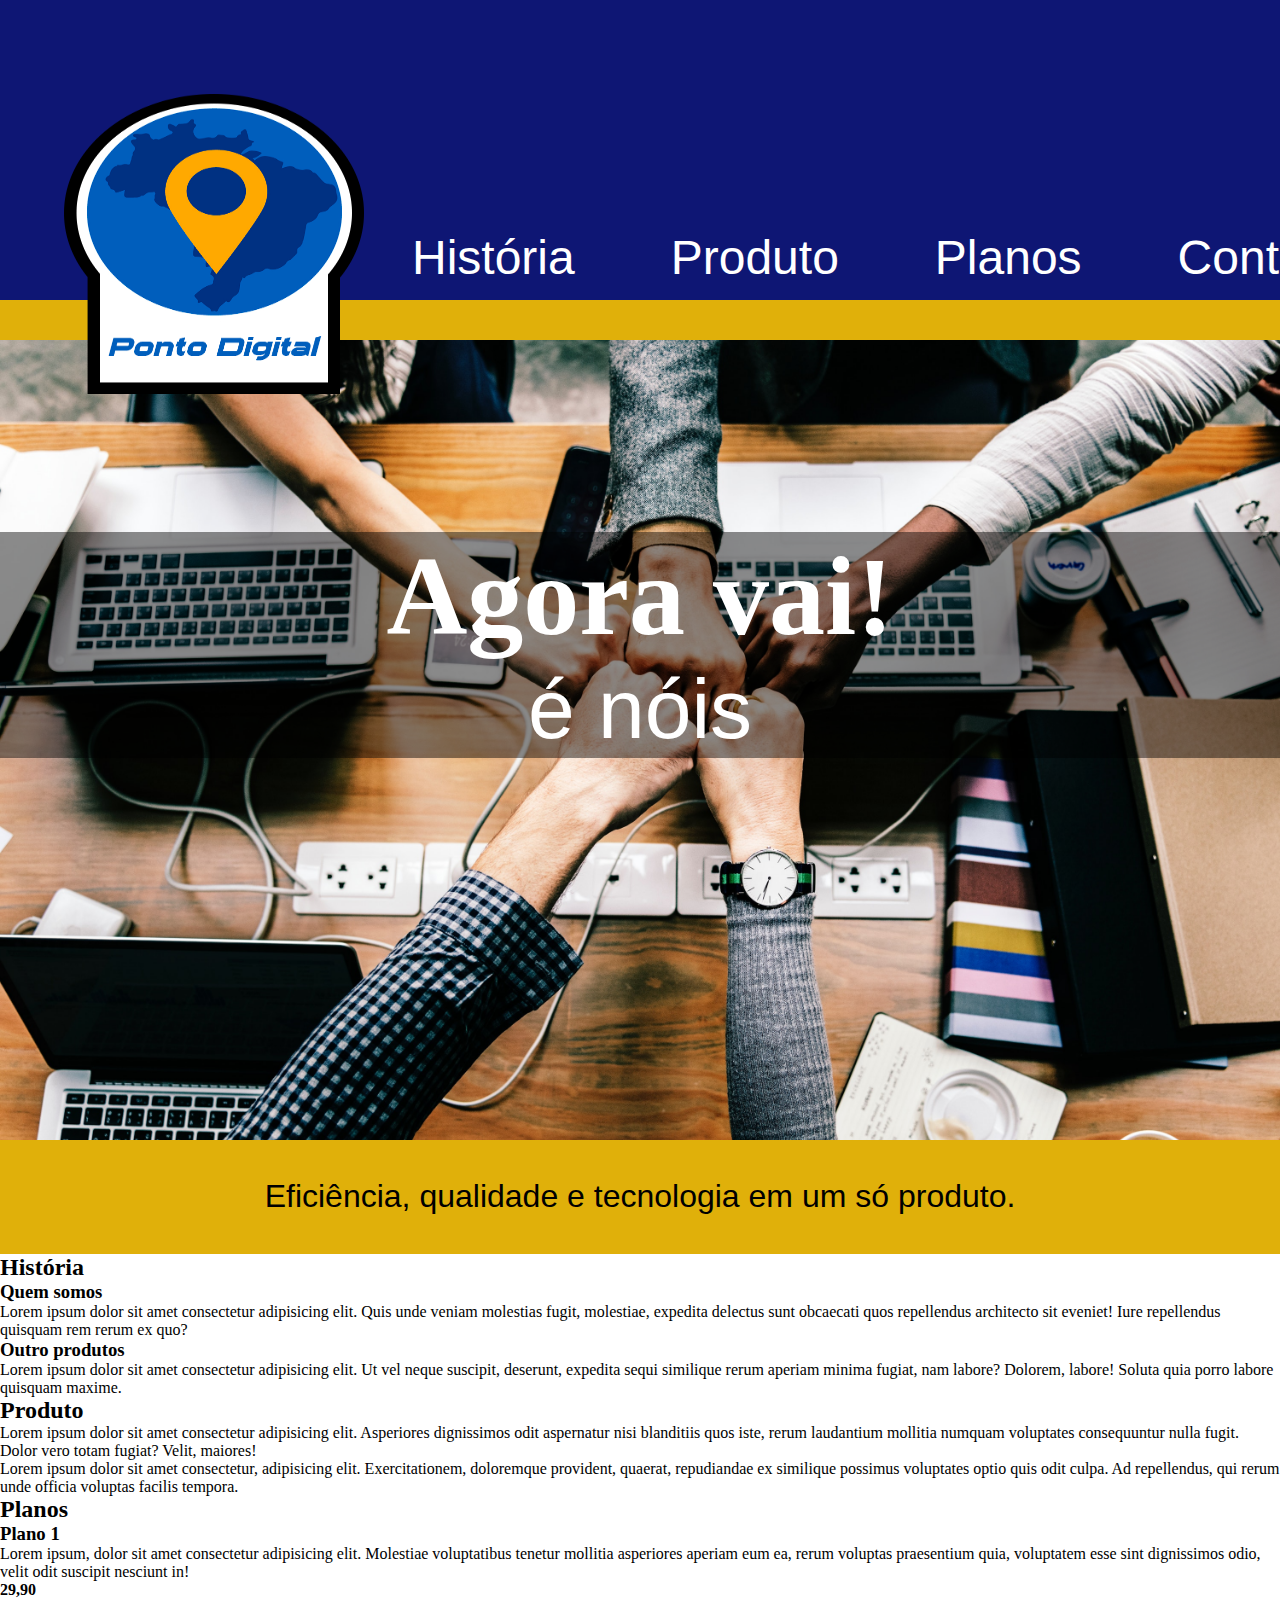
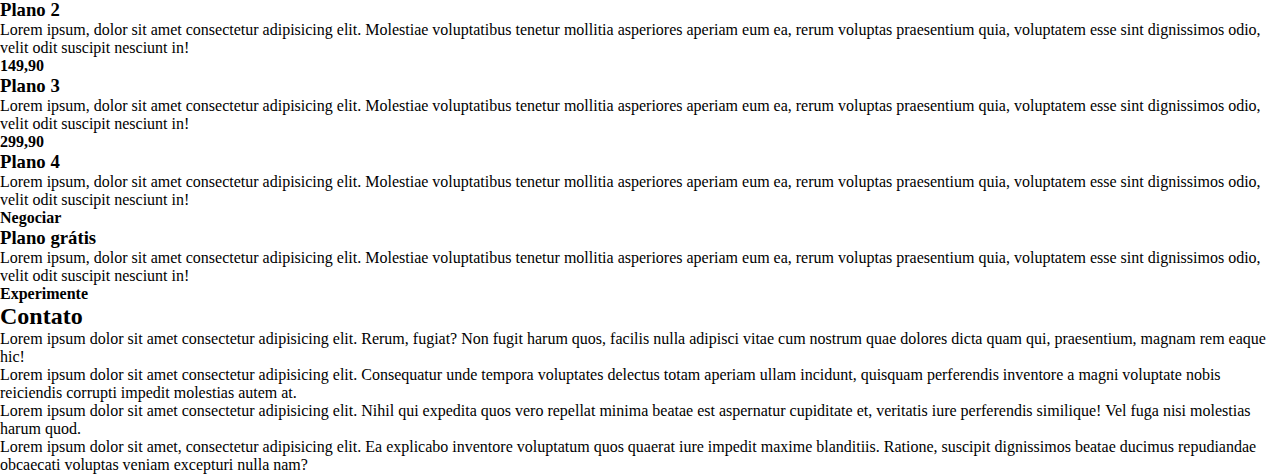
==== index.html @ 6f2e9c27 "primeiro commit" ====
<!DOCTYPE html>
<html lang="pt-br">

<head>
    <meta charset="UTF-8">
    <title>Ponto Digital</title>
    <link rel="stylesheet" href="css/style.css">
</head>

<body>
    <nav class="nav">
        <div id="logo">
            <img src="img/logo.png" alt="logotipo">
        </div>
        <ul>
            <li><a href="#"></a>História</li>
            <li><a href="#"></a>Produto</li>
            <li><a href="#"></a>Planos</li>
            <li><a href="#"></a>Contato</li>
            <li><a href="#"></a>Login</li>
        </ul>
    </nav>

    <div class="linha_amr"></div>
    
    <header class="banner">
        <div id="nome_empresa">
            <h1>Agora vai!</h1>
            <p>é nóis</p>
        </div>
    </header>
    <div id="text_chamativo">
        <p>Eficiência,
            qualidade e
            tecnologia
            em um só produto.</p>
    </div>

    <section class="historia">
        <h2>História</h2>
        <h3>Quem somos</h3>
        <p>Lorem ipsum dolor sit amet consectetur adipisicing elit. Quis unde veniam molestias fugit, molestiae,
            expedita delectus sunt obcaecati quos repellendus architecto sit eveniet! Iure repellendus quisquam rem
            rerum ex quo?
        </p>
        <h3>Outro produtos</h3>
        <p>Lorem ipsum dolor sit amet consectetur adipisicing elit. Ut vel neque suscipit, deserunt, expedita sequi
            similique rerum aperiam minima fugiat, nam labore? Dolorem, labore! Soluta quia porro labore quisquam
            maxime.
        </p>
    </section>

    <section class="produto">
        <h2>Produto</h2>
        <p>Lorem ipsum dolor sit amet consectetur adipisicing elit. Asperiores dignissimos odit aspernatur nisi
            blanditiis quos iste, rerum laudantium mollitia numquam voluptates consequuntur nulla fugit. Dolor vero
            totam fugiat? Velit, maiores!
        </p>
        <div id="img_produto1">

        </div>
        <p>Lorem ipsum dolor sit amet consectetur, adipisicing elit. Exercitationem, doloremque provident, quaerat,
            repudiandae ex similique possimus voluptates optio quis odit culpa. Ad repellendus, qui rerum unde officia
            voluptas facilis tempora.
        </p>
        <div id="img_produto2">

        </div>
    </section>

    <section class="planos">
        <h2>Planos</h2>
        <div class="planos_box">
            <h3>Plano 1</h3>
            <p>Lorem ipsum, dolor sit amet consectetur adipisicing elit. Molestiae voluptatibus tenetur mollitia
                asperiores aperiam eum ea, rerum voluptas praesentium quia, voluptatem esse sint dignissimos odio, velit
                odit suscipit nesciunt in!</p>
            <h4>29,90</h4>
        </div>
        <div class="planos_box">
            <h3>Plano 2</h3>
            <p>Lorem ipsum, dolor sit amet consectetur adipisicing elit. Molestiae voluptatibus tenetur mollitia
                asperiores aperiam eum ea, rerum voluptas praesentium quia, voluptatem esse sint dignissimos odio, velit
                odit suscipit nesciunt in!</p>
            <h4>149,90</h4>
        </div>
        <div class="planos_box">
            <h3>Plano 3</h3>
            <p>Lorem ipsum, dolor sit amet consectetur adipisicing elit. Molestiae voluptatibus tenetur mollitia
                asperiores aperiam eum ea, rerum voluptas praesentium quia, voluptatem esse sint dignissimos odio, velit
                odit suscipit nesciunt in!</p>
            <h4>299,90</h4>
        </div>
        <div class="planos_box">
            <h3>Plano 4</h3>
            <p>Lorem ipsum, dolor sit amet consectetur adipisicing elit. Molestiae voluptatibus tenetur mollitia
                asperiores aperiam eum ea, rerum voluptas praesentium quia, voluptatem esse sint dignissimos odio, velit
                odit suscipit nesciunt in!</p>
            <h4>Negociar</h4>
        </div>
        <div id="gratis_box">
            <h3>Plano grátis</h3>
            <p>Lorem ipsum, dolor sit amet consectetur adipisicing elit. Molestiae voluptatibus tenetur mollitia
                asperiores aperiam eum ea, rerum voluptas praesentium quia, voluptatem esse sint dignissimos odio, velit
                odit suscipit nesciunt in!</p>
            <h4>Experimente</h4>
        </div>
        <div id="pagamento">

        </div>
    </section>

    <section class="contato">
        <h2>Contato</h2>
        <div id="saq_box">
            <p>Lorem ipsum dolor sit amet consectetur adipisicing elit. Rerum, fugiat? Non fugit harum quos, facilis
                nulla adipisci vitae cum nostrum quae dolores dicta quam qui, praesentium, magnam rem eaque hic! </p>
        </div>
        <div class="coment">
            <ul>
                <li>Lorem ipsum dolor sit amet consectetur adipisicing elit. Consequatur unde tempora voluptates
                    delectus totam aperiam ullam incidunt, quisquam perferendis inventore a magni voluptate nobis
                    reiciendis corrupti impedit molestias autem at. </li>
                <li>Lorem ipsum dolor sit amet consectetur adipisicing elit. Nihil qui expedita quos vero repellat
                    minima beatae est aspernatur cupiditate et, veritatis iure perferendis similique! Vel fuga nisi
                    molestias harum quod.</li>
                <li>Lorem ipsum dolor sit amet, consectetur adipisicing elit. Ea explicabo inventore voluptatum quos
                    quaerat iure impedit maxime blanditiis. Ratione, suscipit dignissimos beatae ducimus repudiandae
                    obcaecati voluptas veniam excepturi nulla nam?</li>
            </ul>
        </div>
    </section>

    <footer class="rodape">

    </footer>
</body>

</html>
---- css/style.css ----
* {
    margin: 0;
    padding: 0;
    box-sizing: border-box;
    list-style: none;
}

.nav {
    display: flex;
    background-color: #0e1674;
    width: 100%;
    height: 300px;
    padding-right: 2em;
    padding-left: 4em;
}

.nav>ul {
    display: flex;
    justify-content: space-around;
    font-size: 3em;
    color: #fff;
    margin-top: 230px;
    margin-left: auto;
}

.nav img {
    width: 300px;
    height: 300px;
    margin-top: 94px;
}

.nav li {
    padding: 0 1em;
    font-family: 'Gill Sans', 'Gill Sans MT', Calibri, 'Trebuchet MS', sans-serif;
}

.linha_amr {
    background-color: #e0b00a;
    width: 100%;
    height: 40px;
}

#nome_empresa {
    font-size: 3.5em;
    font-family: "Engravers MT";
    color: #fff;
    padding-top: 15%;
}

#nome_empresa p {
    font-family: 'Gill Sans', 'Gill Sans MT', Calibri, 'Trebuchet MS', sans-serif;
    font-size: 1.5em;
    background-color: rgba(0, 0, 0, 0.452);
    text-align: center;
}

#nome_empresa h1 {
    background-color: rgba(0, 0, 0, 0.452);
    width: 100%;
    text-align: center;
}

.banner {
    background-image: url(../img/banner\ -\ img1.jpg);
    background-position: center;
    background-repeat: no-repeat;
    background-size: cover;
    width: 100%;
    height: 800px;
}

#text_chamativo {
    background-color: #e0b00a;
    font-size: 2em;
    text-align: center;
    padding: 1.2em;
    font-family: 'Gill Sans', 'Gill Sans MT', Calibri, 'Trebuchet MS', sans-serif;
}
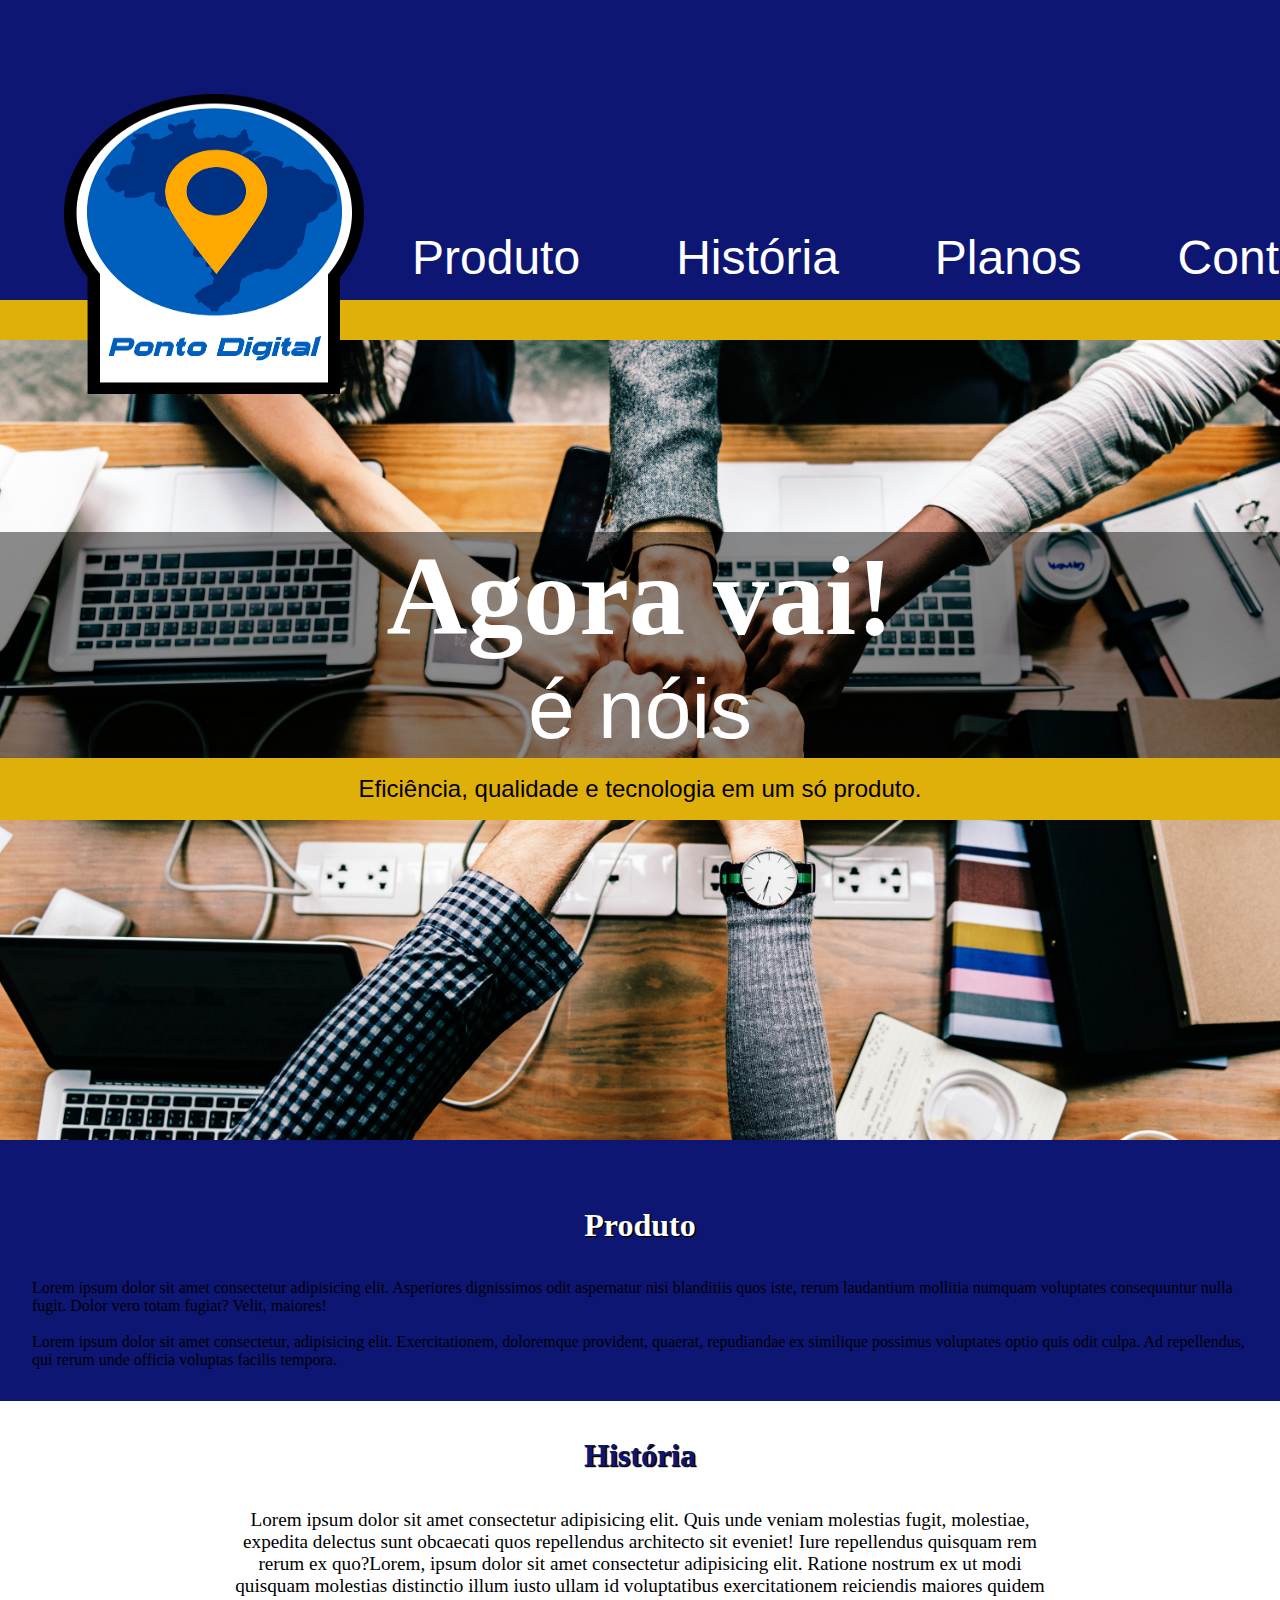
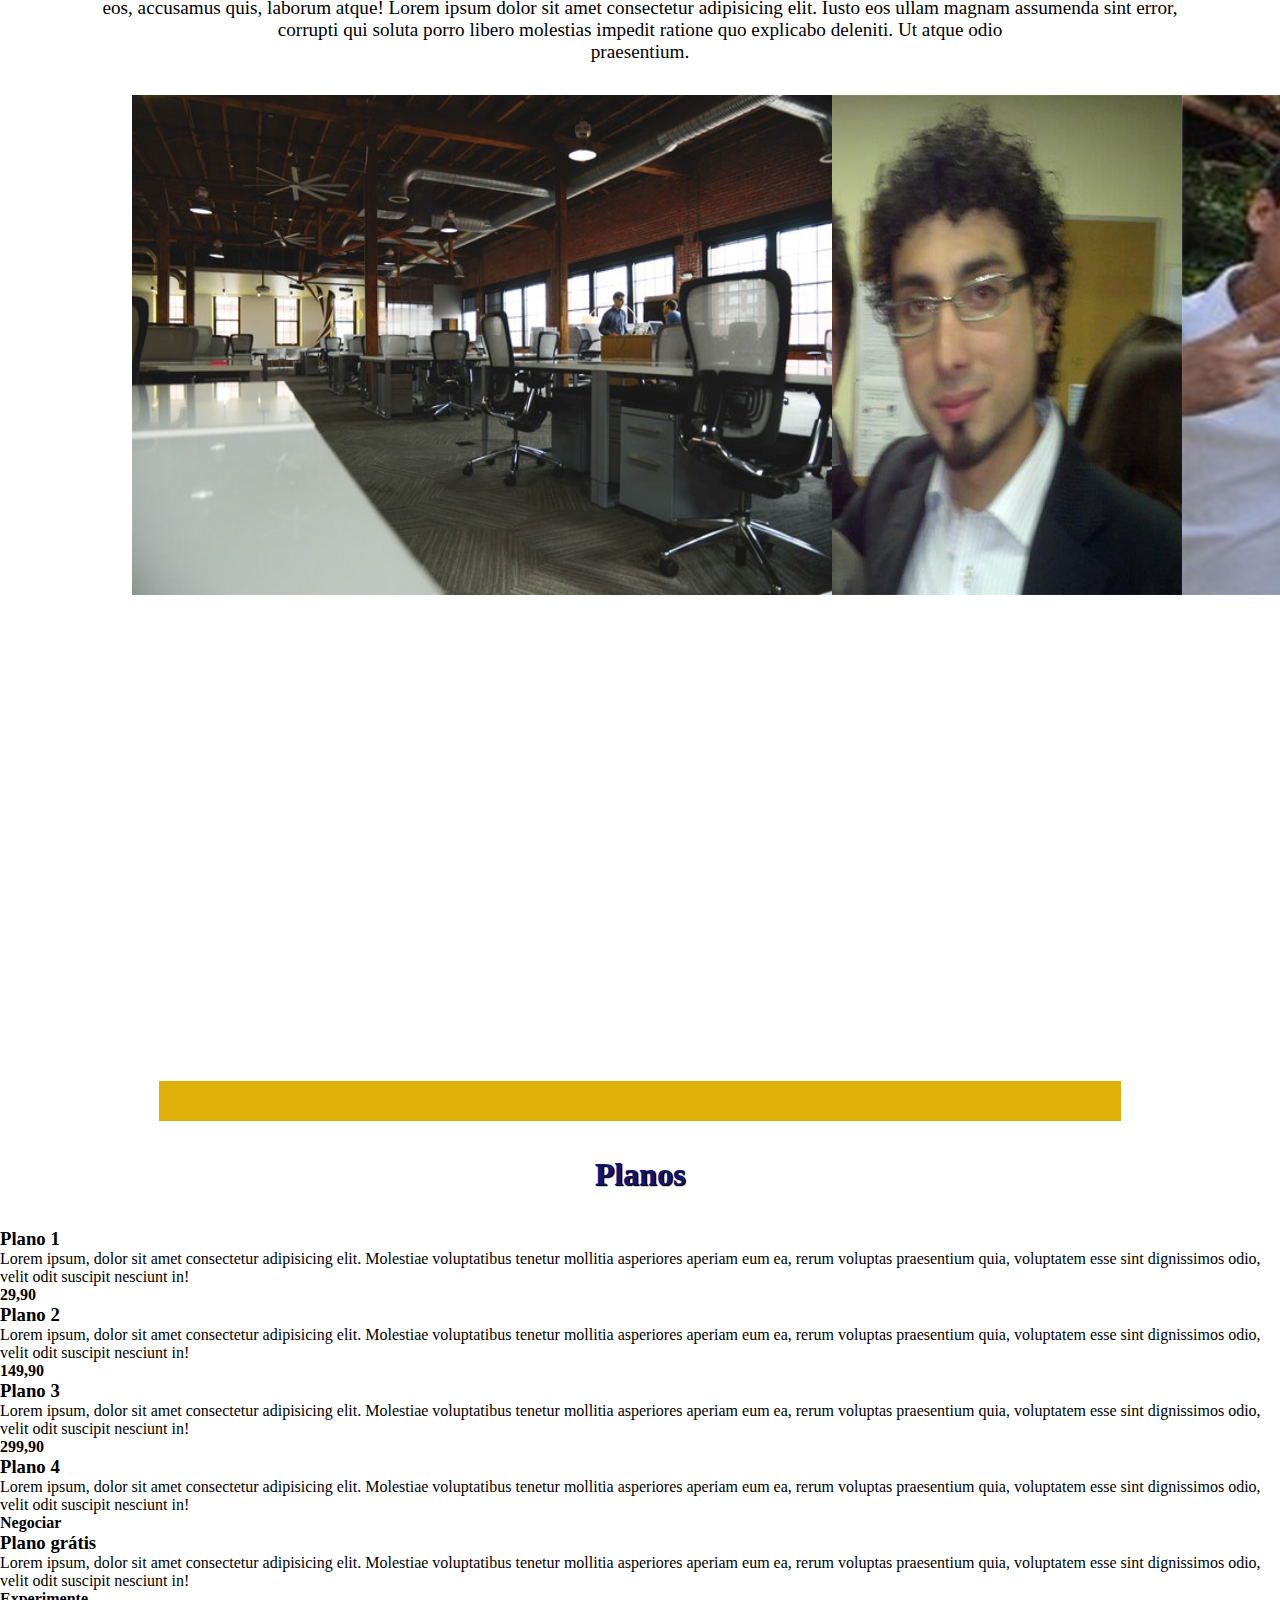
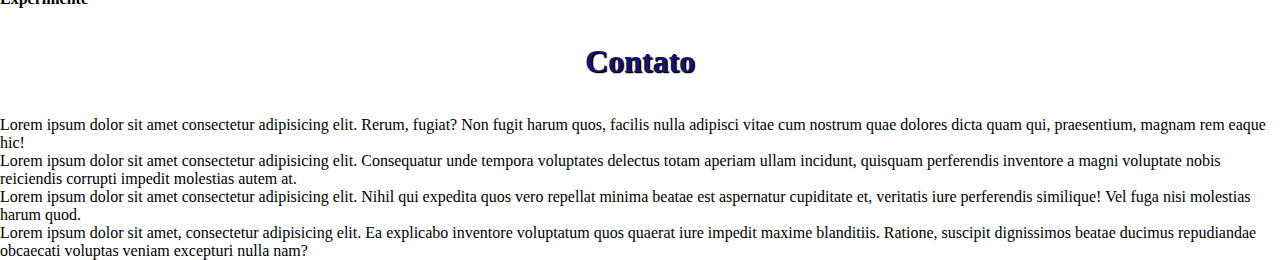
==== commit d197bd06: "segundo commit" ====
--- a/index.html
+++ b/index.html
@@ -4,6 +4,9 @@
 <head>
     <meta charset="UTF-8">
     <title>Ponto Digital</title>
+    <link
+        href="https://slack-redir.net/link?url=https%3A%2F%2Ffonts.googleapis.com%2Fcss%3Ffamily%3DLondrina%2BSolid%3A900%257COpen%2BSans"
+        rel="stylesheet">
     <link rel="stylesheet" href="css/style.css">
 </head>
 
@@ -13,8 +16,8 @@
             <img src="img/logo.png" alt="logotipo">
         </div>
         <ul>
+            <li><a href="#"></a>Produto</li>
             <li><a href="#"></a>História</li>
-            <li><a href="#"></a>Produto</li>
             <li><a href="#"></a>Planos</li>
             <li><a href="#"></a>Contato</li>
             <li><a href="#"></a>Login</li>
@@ -22,42 +25,29 @@
     </nav>
 
     <div class="linha_amr"></div>
-    
+
     <header class="banner">
         <div id="nome_empresa">
             <h1>Agora vai!</h1>
             <p>é nóis</p>
         </div>
+        <div id="text_chamativo">
+            <p>Eficiência,
+                qualidade e
+                tecnologia
+                em um só produto.</p>
+        </div>
     </header>
-    <div id="text_chamativo">
-        <p>Eficiência,
-            qualidade e
-            tecnologia
-            em um só produto.</p>
-    </div>
-
-    <section class="historia">
-        <h2>História</h2>
-        <h3>Quem somos</h3>
-        <p>Lorem ipsum dolor sit amet consectetur adipisicing elit. Quis unde veniam molestias fugit, molestiae,
-            expedita delectus sunt obcaecati quos repellendus architecto sit eveniet! Iure repellendus quisquam rem
-            rerum ex quo?
-        </p>
-        <h3>Outro produtos</h3>
-        <p>Lorem ipsum dolor sit amet consectetur adipisicing elit. Ut vel neque suscipit, deserunt, expedita sequi
-            similique rerum aperiam minima fugiat, nam labore? Dolorem, labore! Soluta quia porro labore quisquam
-            maxime.
-        </p>
-    </section>
 
     <section class="produto">
+
         <h2>Produto</h2>
         <p>Lorem ipsum dolor sit amet consectetur adipisicing elit. Asperiores dignissimos odit aspernatur nisi
             blanditiis quos iste, rerum laudantium mollitia numquam voluptates consequuntur nulla fugit. Dolor vero
             totam fugiat? Velit, maiores!
         </p>
         <div id="img_produto1">
-
+            <img src="" alt="">
         </div>
         <p>Lorem ipsum dolor sit amet consectetur, adipisicing elit. Exercitationem, doloremque provident, quaerat,
             repudiandae ex similique possimus voluptates optio quis odit culpa. Ad repellendus, qui rerum unde officia
@@ -67,6 +57,34 @@
 
         </div>
     </section>
+
+    <section class="historia">
+        <h2>História</h2>
+        <div class="hist_content">
+            <p>Lorem ipsum dolor sit amet consectetur adipisicing elit. Quis unde veniam molestias fugit, molestiae,<br>
+                expedita delectus sunt obcaecati quos repellendus architecto sit eveniet! Iure repellendus quisquam rem
+                <br>
+                rerum ex quo?Lorem, ipsum dolor sit amet consectetur adipisicing elit. Ratione nostrum ex ut modi <br>
+                quisquam molestias distinctio illum iusto ullam id voluptatibus exercitationem reiciendis maiores quidem
+                <br>
+                eos, accusamus quis, laborum atque!
+                Lorem ipsum dolor sit amet consectetur adipisicing elit. Iusto eos ullam magnam assumenda sint error,
+                <br>
+                corrupti qui soluta porro libero molestias impedit ratione quo explicabo deleniti. Ut atque odio <br>
+                praesentium.
+            </p>
+        </div>
+        <div class="hist_imgs">
+            <img src="img/hist_img1.jpg" width="700px" height="500px" alt="sede da empresa">
+            <img src="img/tsukamo_img.png" width="350px" height="500px" alt="ft do tsukamoto">
+            <img src="img/cesar_img.png" width="350px" height="500px" alt="ft do cesar">
+        </div>
+        <iframe
+            src="https://www.google.com/maps/embed?pb=!1m18!1m12!1m3!1d3657.8869961505543!2d-46.648477085071065!3d-23.53656648469522!2m3!1f0!2f0!3f0!3m2!1i1024!2i768!4f13.1!3m3!1m2!1s0x94ce5843deade6e3%3A0x124f377d06c7e71f!2sAlameda+Bar%C3%A3o+de+Limeira%2C+539+-+Campos+El%C3%ADseos%2C+S%C3%A3o+Paulo+-+SP%2C+01202-001!5e0!3m2!1sen!2sbr!4v1550223658410"
+            width="89%" height="450" frameborder="0" style="border:0" allowfullscreen></iframe>
+        <div class="linha_amr2"></div>
+    </section>
+
 
     <section class="planos">
         <h2>Planos</h2>
--- a/css/style.css
+++ b/css/style.css
@@ -3,6 +3,16 @@
     padding: 0;
     box-sizing: border-box;
     list-style: none;
+}
+
+h2 {
+    font-size: 2em;
+    color: #0e1674;
+    text-shadow: 1px 1px 1px #000000,
+                 1px 1px 1px #000000;
+    text-align: center;
+    font-family: "Engravers MT";
+    padding: 1.1em;
 }
 
 .nav {
@@ -40,6 +50,13 @@
     height: 40px;
 }
 
+.coluna_amr {
+    margin-left: 40%;
+    background-color: #e0b00a;
+    height: 2em;
+    width: 10px;
+}
+
 #nome_empresa {
     font-size: 3.5em;
     font-family: "Engravers MT";
@@ -71,8 +88,47 @@
 
 #text_chamativo {
     background-color: #e0b00a;
-    font-size: 2em;
+    font-size: 1.5em;
     text-align: center;
-    padding: 1.2em;
+    padding: 0.7em;
     font-family: 'Gill Sans', 'Gill Sans MT', Calibri, 'Trebuchet MS', sans-serif;
-}+}
+
+.historia {
+    margin: 0 100px 0 100px;
+    text-align: center;
+}
+
+#hist_titulo {
+    margin-left: 940px;
+    margin-top: 50px;
+    padding: 1.5em;
+}    
+
+.hist_content {
+    text-align: center;
+    font-size: 1.2em;
+}
+
+.hist_imgs {
+    padding: 2em;
+    display: flex;
+    justify-content: space-evenly;  
+}
+
+.linha_amr2 {
+    background-color: #e0b00a;
+    width: 89%;
+    height: 40px;
+    margin: auto;
+}
+
+.produto {
+    padding: 2em;
+    background-color: #0e1674;
+}
+
+.produto h2 {
+    color: #fff;
+}
+
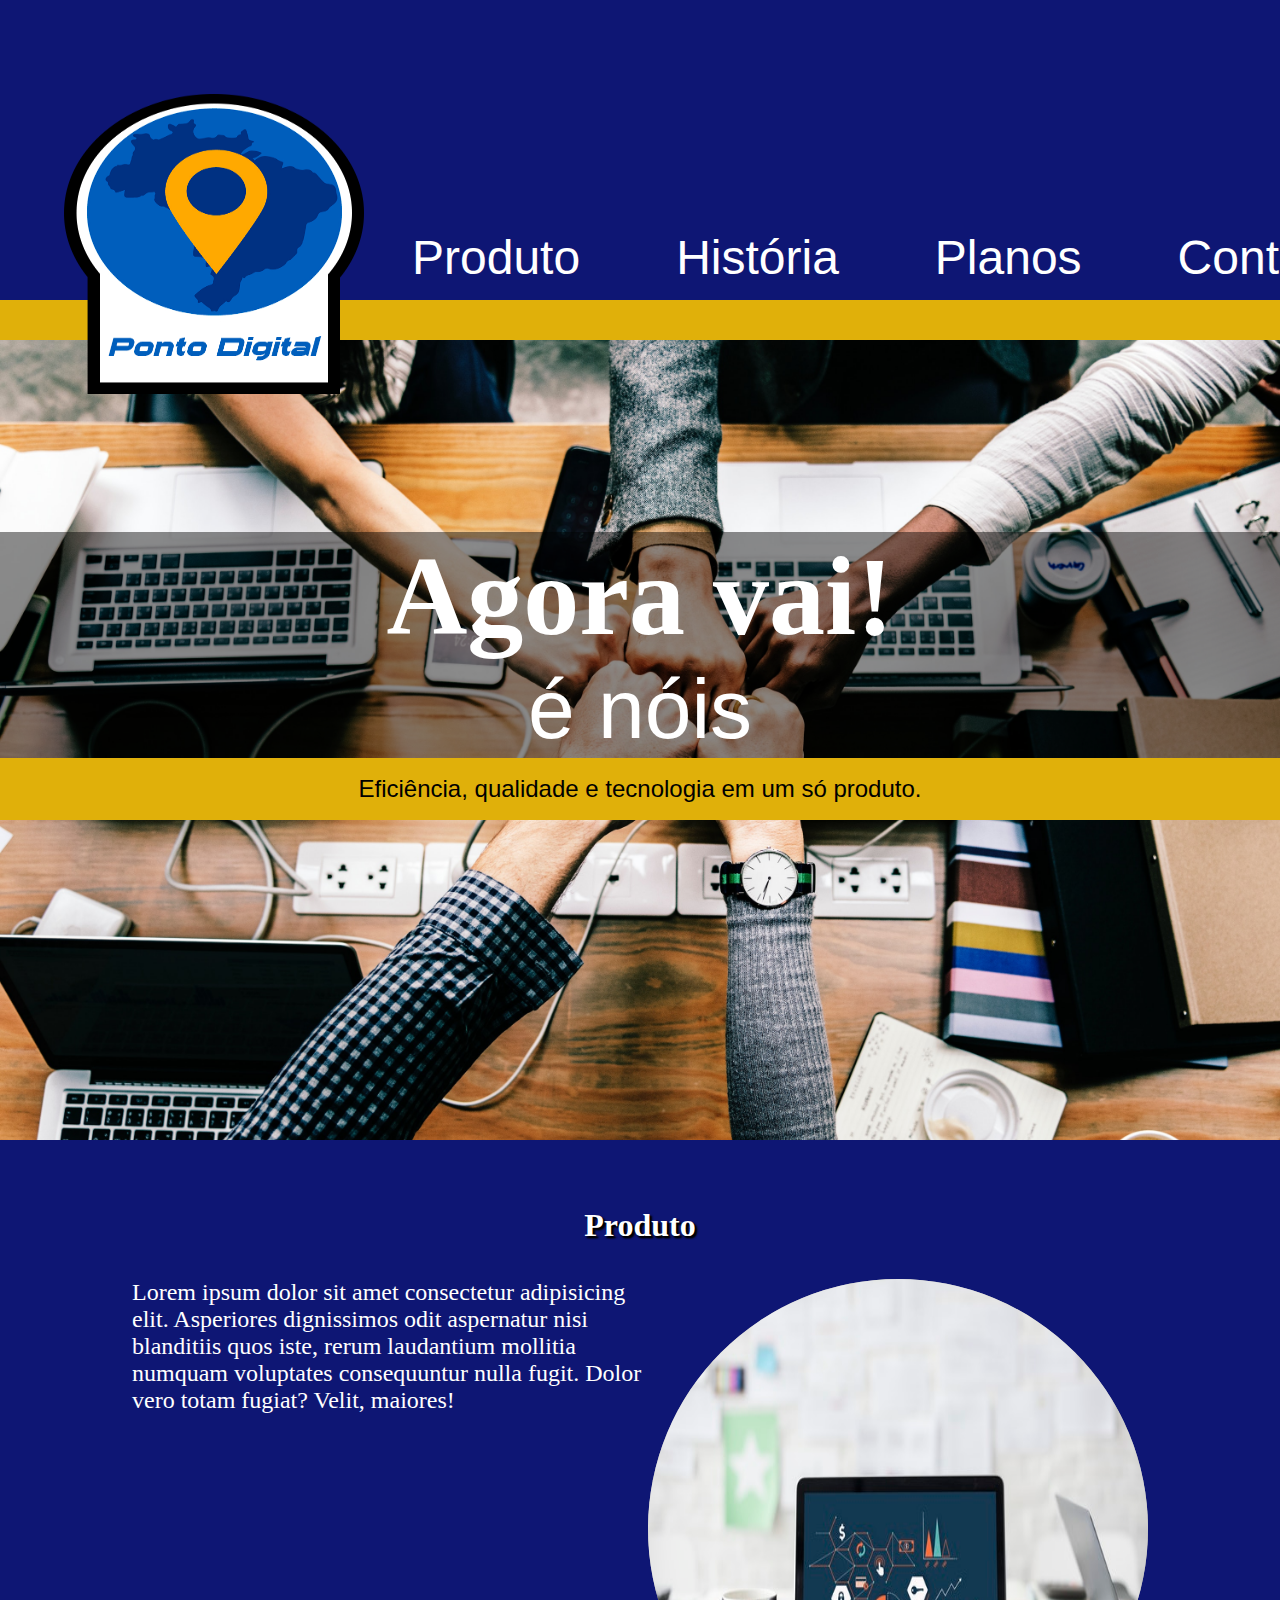
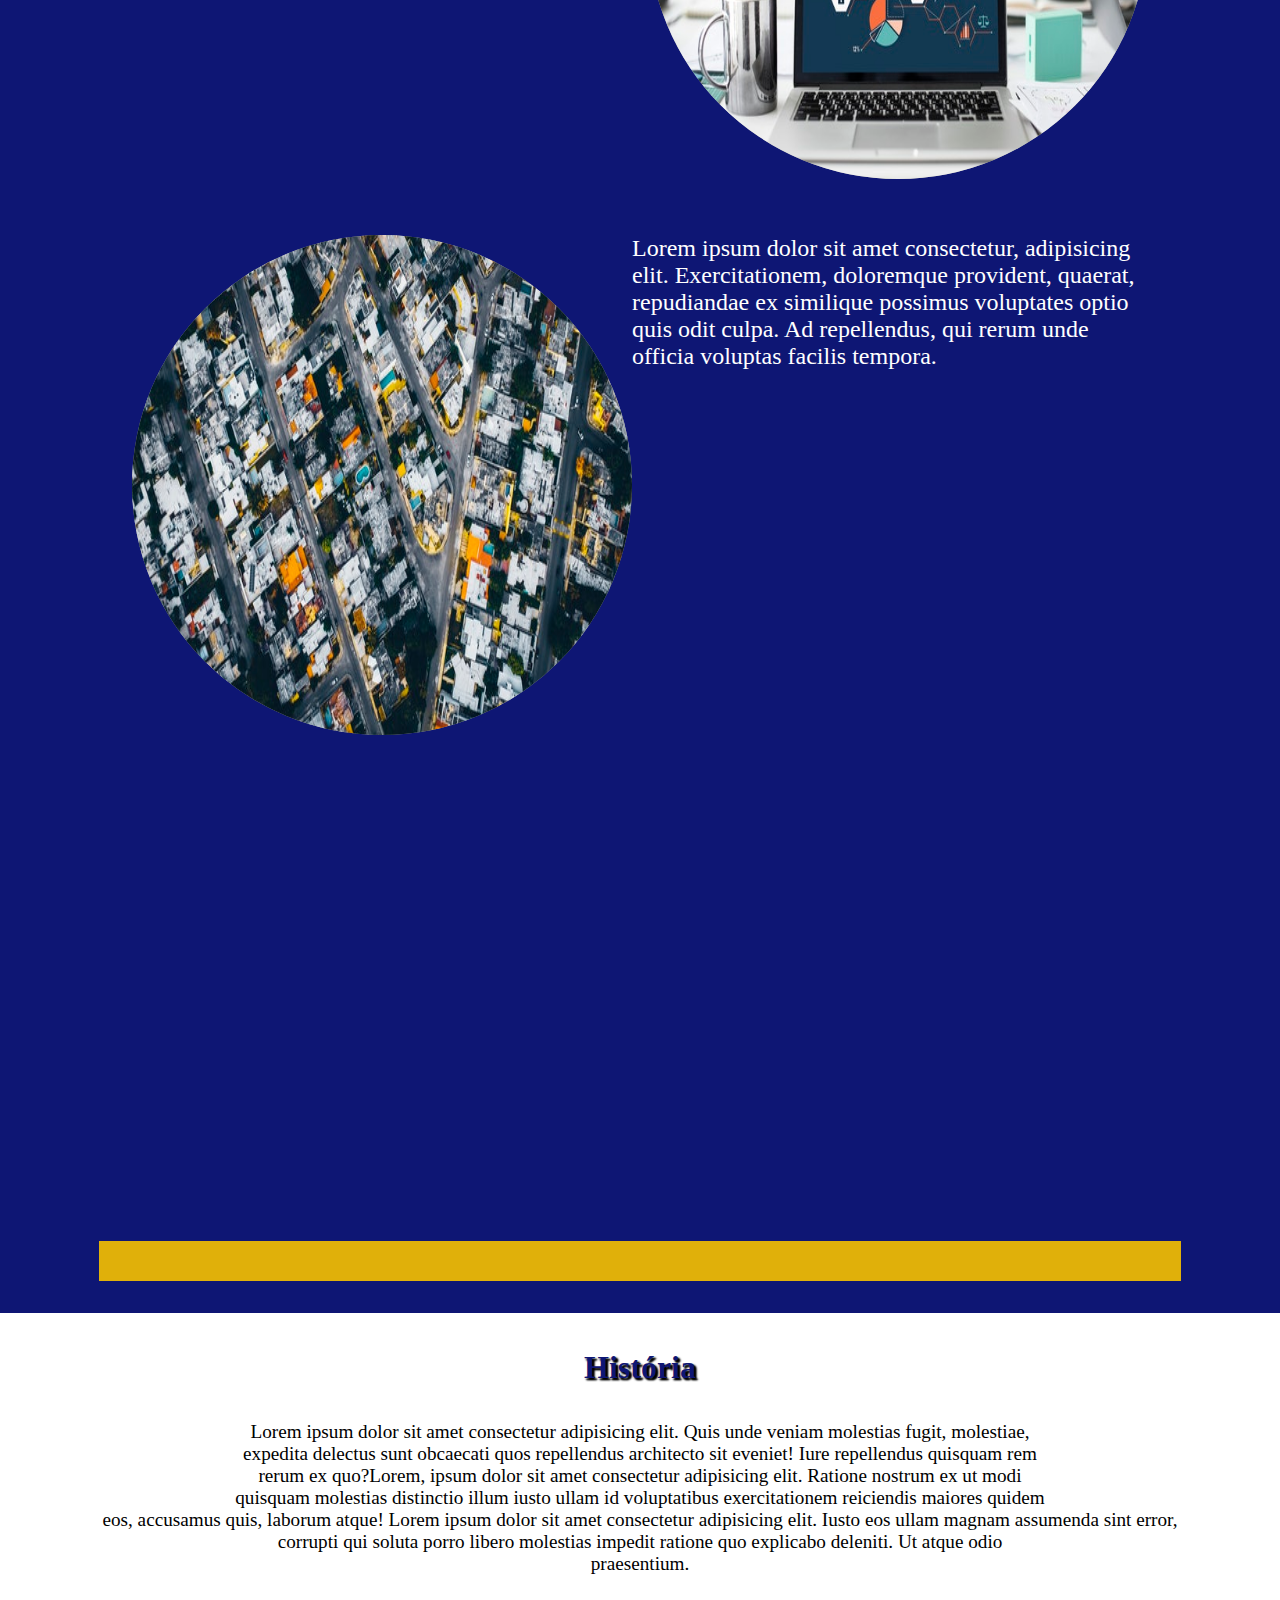
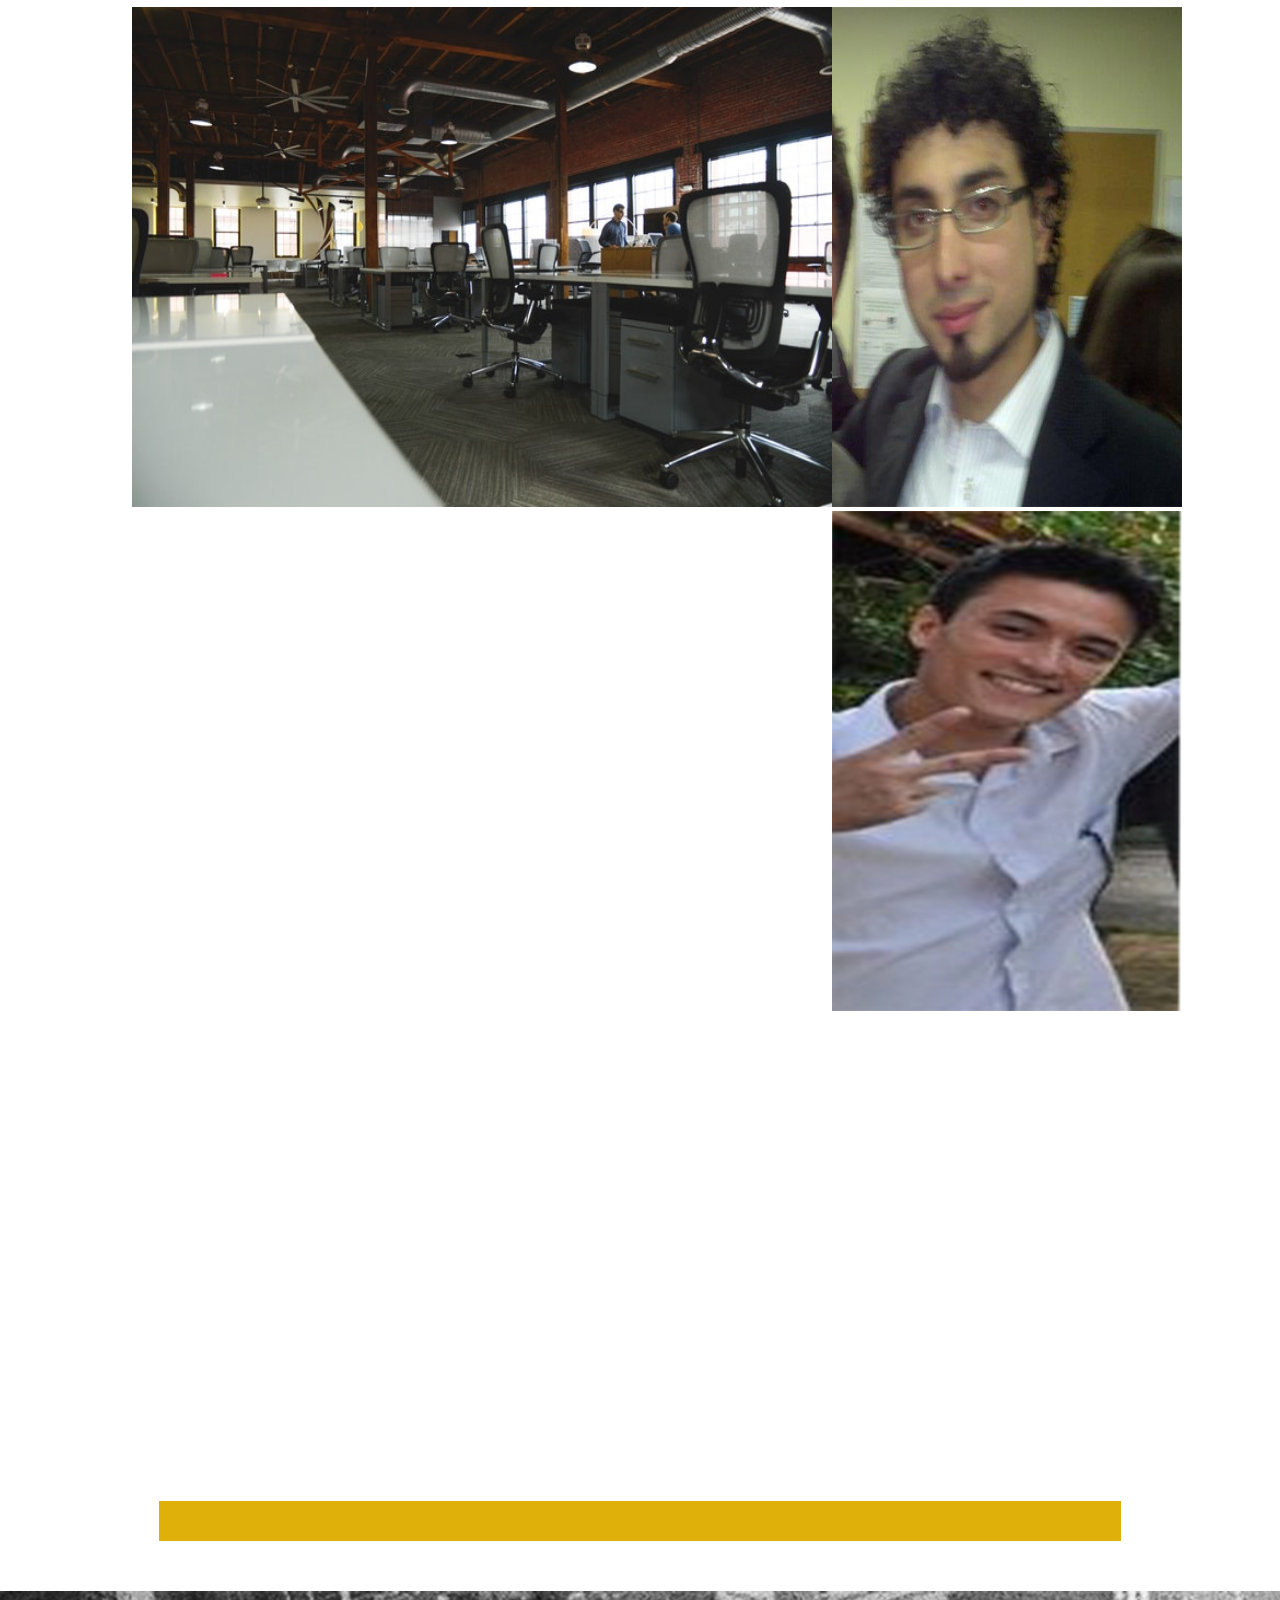
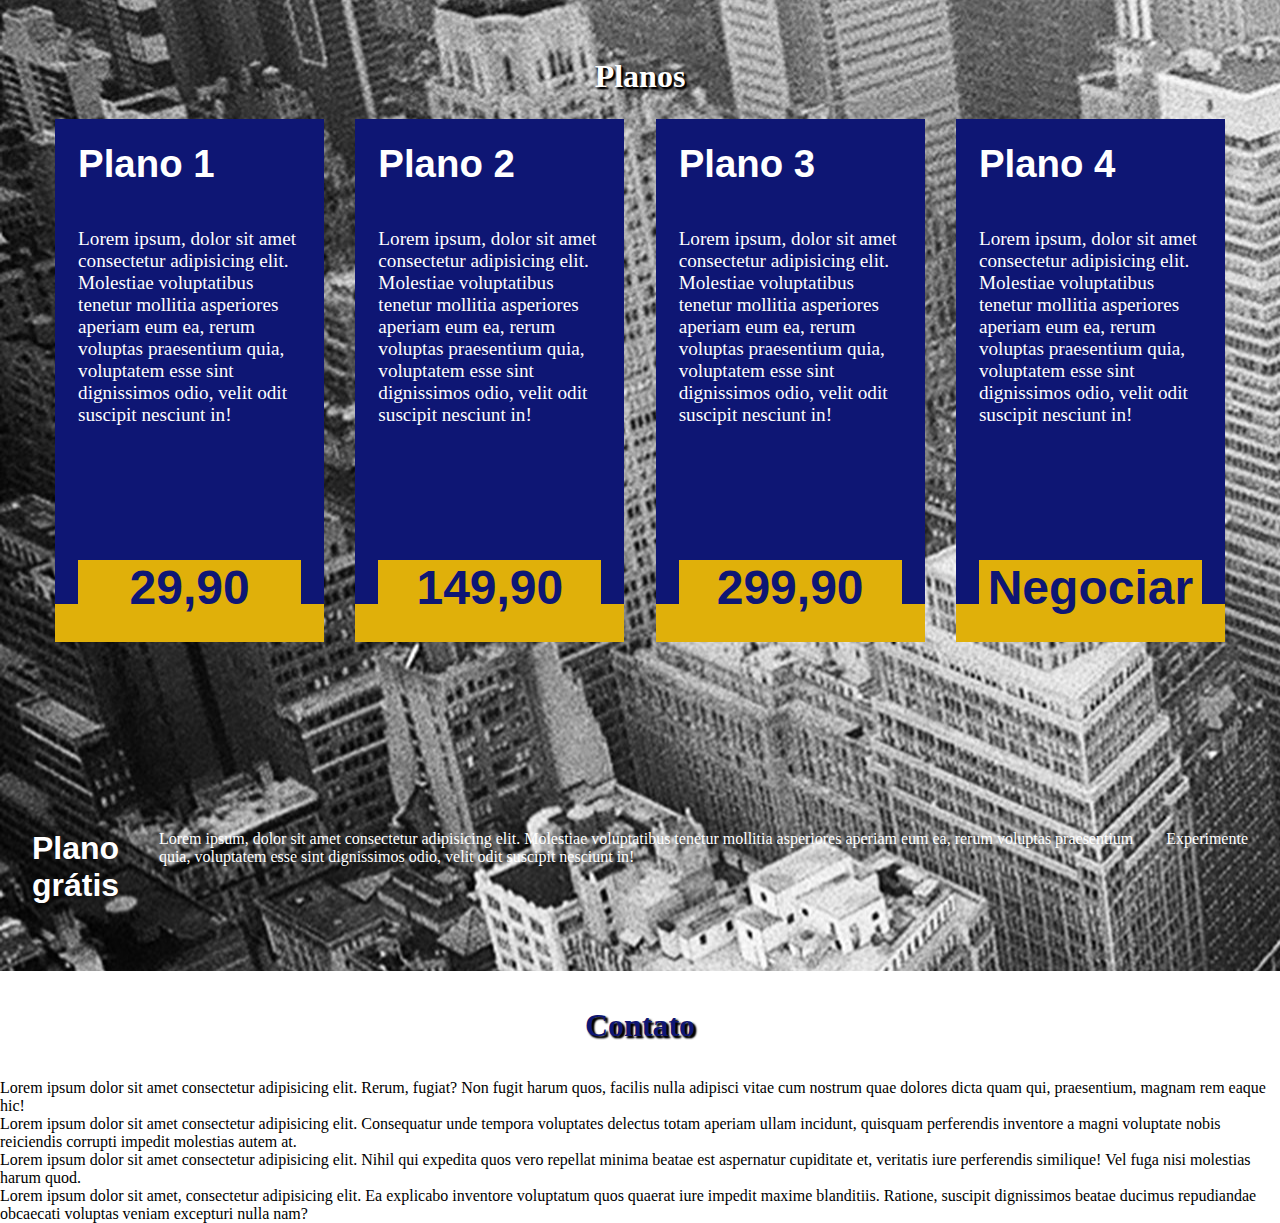
==== commit a6e5d539: "terceito commit" ====
--- a/index.html
+++ b/index.html
@@ -3,6 +3,7 @@
 
 <head>
     <meta charset="UTF-8">
+    <meta http-equiv="Content-Type" content="text/html; charset=iso-8859-1">
     <title>Ponto Digital</title>
     <link
         href="https://slack-redir.net/link?url=https%3A%2F%2Ffonts.googleapis.com%2Fcss%3Ffamily%3DLondrina%2BSolid%3A900%257COpen%2BSans"
@@ -40,22 +41,32 @@
     </header>
 
     <section class="produto">
-
         <h2>Produto</h2>
-        <p>Lorem ipsum dolor sit amet consectetur adipisicing elit. Asperiores dignissimos odit aspernatur nisi
-            blanditiis quos iste, rerum laudantium mollitia numquam voluptates consequuntur nulla fugit. Dolor vero
-            totam fugiat? Velit, maiores!
-        </p>
-        <div id="img_produto1">
-            <img src="" alt="">
+        <div class="prod_content1">
+            <p>Lorem ipsum dolor sit amet consectetur adipisicing elit. Asperiores dignissimos odit aspernatur nisi
+                blanditiis quos iste, rerum laudantium mollitia numquam voluptates consequuntur nulla fugit. Dolor vero
+                totam fugiat? Velit, maiores!
+            </p>
+            <div class="img_produto">
+                <img src="img/product_img1.jpeg" width="500px" height="500px" alt="produto">
+            </div>
         </div>
-        <p>Lorem ipsum dolor sit amet consectetur, adipisicing elit. Exercitationem, doloremque provident, quaerat,
-            repudiandae ex similique possimus voluptates optio quis odit culpa. Ad repellendus, qui rerum unde officia
-            voluptas facilis tempora.
-        </p>
-        <div id="img_produto2">
-
+        <div class="prod_content2">
+            <div class="img_produto">
+                <img src="img/product_img2.jpeg" alt="conexão">
+            </div>
+            <p>Lorem ipsum dolor sit amet consectetur, adipisicing elit. Exercitationem, doloremque provident, quaerat,
+                repudiandae ex similique possimus voluptates optio quis odit culpa. Ad repellendus, qui rerum unde
+                officia
+                voluptas facilis tempora.
+            </p>
         </div>
+        <div id="video">
+            <iframe src="https://www.youtube.com/embed/sgqrAGOl6SM" width="89%" height="450" frameborder="0"
+                allow="accelerometer; autoplay; encrypted-media; gyroscope; picture-in-picture"
+                allowfullscreen></iframe>
+        </div>
+        <div class="linha_amr2"></div>
     </section>
 
     <section class="historia">
@@ -76,8 +87,10 @@
         </div>
         <div class="hist_imgs">
             <img src="img/hist_img1.jpg" width="700px" height="500px" alt="sede da empresa">
-            <img src="img/tsukamo_img.png" width="350px" height="500px" alt="ft do tsukamoto">
-            <img src="img/cesar_img.png" width="350px" height="500px" alt="ft do cesar">
+            <div class="imgs_prof">
+                <img src="img/tsukamo_img.png" width="350px" height="500px" alt="ft do tsukamoto">
+                <img src="img/cesar_img.png" width="350px" height="500px" alt="ft do cesar">
+            </div>
         </div>
         <iframe
             src="https://www.google.com/maps/embed?pb=!1m18!1m12!1m3!1d3657.8869961505543!2d-46.648477085071065!3d-23.53656648469522!2m3!1f0!2f0!3f0!3m2!1i1024!2i768!4f13.1!3m3!1m2!1s0x94ce5843deade6e3%3A0x124f377d06c7e71f!2sAlameda+Bar%C3%A3o+de+Limeira%2C+539+-+Campos+El%C3%ADseos%2C+S%C3%A3o+Paulo+-+SP%2C+01202-001!5e0!3m2!1sen!2sbr!4v1550223658410"
@@ -88,44 +101,55 @@
 
     <section class="planos">
         <h2>Planos</h2>
-        <div class="planos_box">
-            <h3>Plano 1</h3>
-            <p>Lorem ipsum, dolor sit amet consectetur adipisicing elit. Molestiae voluptatibus tenetur mollitia
-                asperiores aperiam eum ea, rerum voluptas praesentium quia, voluptatem esse sint dignissimos odio, velit
-                odit suscipit nesciunt in!</p>
-            <h4>29,90</h4>
-        </div>
-        <div class="planos_box">
-            <h3>Plano 2</h3>
-            <p>Lorem ipsum, dolor sit amet consectetur adipisicing elit. Molestiae voluptatibus tenetur mollitia
-                asperiores aperiam eum ea, rerum voluptas praesentium quia, voluptatem esse sint dignissimos odio, velit
-                odit suscipit nesciunt in!</p>
-            <h4>149,90</h4>
-        </div>
-        <div class="planos_box">
-            <h3>Plano 3</h3>
-            <p>Lorem ipsum, dolor sit amet consectetur adipisicing elit. Molestiae voluptatibus tenetur mollitia
-                asperiores aperiam eum ea, rerum voluptas praesentium quia, voluptatem esse sint dignissimos odio, velit
-                odit suscipit nesciunt in!</p>
-            <h4>299,90</h4>
-        </div>
-        <div class="planos_box">
-            <h3>Plano 4</h3>
-            <p>Lorem ipsum, dolor sit amet consectetur adipisicing elit. Molestiae voluptatibus tenetur mollitia
-                asperiores aperiam eum ea, rerum voluptas praesentium quia, voluptatem esse sint dignissimos odio, velit
-                odit suscipit nesciunt in!</p>
-            <h4>Negociar</h4>
-        </div>
-        <div id="gratis_box">
-            <h3>Plano grátis</h3>
-            <p>Lorem ipsum, dolor sit amet consectetur adipisicing elit. Molestiae voluptatibus tenetur mollitia
-                asperiores aperiam eum ea, rerum voluptas praesentium quia, voluptatem esse sint dignissimos odio, velit
-                odit suscipit nesciunt in!</p>
-            <h4>Experimente</h4>
-        </div>
-        <div id="pagamento">
+            <div class="planos_box">
+                <div>
+                    <h3>Plano 1</h3>
+                    <p>Lorem ipsum, dolor sit amet consectetur adipisicing elit. Molestiae voluptatibus tenetur mollitia
+                        asperiores aperiam eum ea, rerum voluptas praesentium quia, voluptatem esse sint dignissimos
+                        odio,
+                        velit
+                        odit suscipit nesciunt in!</p>
+                    <h4>29,90</h4>
+                </div>
+                <div>
+                    <h3>Plano 2</h3>
+                    <p>Lorem ipsum, dolor sit amet consectetur adipisicing elit. Molestiae voluptatibus tenetur mollitia
+                        asperiores aperiam eum ea, rerum voluptas praesentium quia, voluptatem esse sint dignissimos
+                        odio,
+                        velit
+                        odit suscipit nesciunt in!</p>
+                    <h4>149,90</h4>
+                </div>
+                <div>
+                    <h3>Plano 3</h3>
+                    <p>Lorem ipsum, dolor sit amet consectetur adipisicing elit. Molestiae voluptatibus tenetur mollitia
+                        asperiores aperiam eum ea, rerum voluptas praesentium quia, voluptatem esse sint dignissimos
+                        odio,
+                        velit
+                        odit suscipit nesciunt in!</p>
+                    <h4>299,90</h4>
+                </div>
+                <div>
+                    <h3>Plano 4</h3>
+                    <p>Lorem ipsum, dolor sit amet consectetur adipisicing elit. Molestiae voluptatibus tenetur mollitia
+                        asperiores aperiam eum ea, rerum voluptas praesentium quia, voluptatem esse sint dignissimos
+                        odio,
+                        velit
+                        odit suscipit nesciunt in!</p>
+                    <h4>Negociar</h4>
+                </div>
+            </div>
+            <div id="gratis_box">
+                <h3>Plano grátis</h3>
+                <p>Lorem ipsum, dolor sit amet consectetur adipisicing elit. Molestiae voluptatibus tenetur mollitia
+                    asperiores aperiam eum ea, rerum voluptas praesentium quia, voluptatem esse sint dignissimos odio,
+                    velit
+                    odit suscipit nesciunt in!</p>
+                <p>Experimente</p>
+            </div>
+            <div id="pagamento">
 
-        </div>
+            </div>
     </section>
 
     <section class="contato">
--- a/css/style.css
+++ b/css/style.css
@@ -8,12 +8,13 @@
 h2 {
     font-size: 2em;
     color: #0e1674;
-    text-shadow: 1px 1px 1px #000000,
-                 1px 1px 1px #000000;
+    text-shadow: 2px 2px 2px #000000, 2px 2px 2px #000000;
     text-align: center;
     font-family: "Engravers MT";
     padding: 1.1em;
 }
+
+/* COMEÇO DA NAV */
 
 .nav {
     display: flex;
@@ -44,17 +45,14 @@
     font-family: 'Gill Sans', 'Gill Sans MT', Calibri, 'Trebuchet MS', sans-serif;
 }
 
+/* FIM DA NAV */
+
+/* COMEÇO DO BANNER */
+
 .linha_amr {
     background-color: #e0b00a;
     width: 100%;
     height: 40px;
-}
-
-.coluna_amr {
-    margin-left: 40%;
-    background-color: #e0b00a;
-    height: 2em;
-    width: 10px;
 }
 
 #nome_empresa {
@@ -94,6 +92,53 @@
     font-family: 'Gill Sans', 'Gill Sans MT', Calibri, 'Trebuchet MS', sans-serif;
 }
 
+/* FIM DO BANNER */
+
+/* COMEÇO DO PRODUTO */
+
+.produto {
+    padding: 2em;
+    background-color: #0e1674;
+    color: #fff;
+}
+
+.produto h2 {
+    color: #fff;
+}
+
+.produto img {
+    background-color: #aaa;
+    border-radius: 50%;
+    width: 500px;
+    height: 500px;
+    overflow: hidden;
+    position: relative;
+}
+
+.prod_content1 {
+    margin: 0 100px 0 100px;
+    display: flex;
+    justify-content: space-between;
+    font-size: 1.5em;
+}
+
+.prod_content2 {
+    margin: 50px 100px 0 100px;
+    display: flex;
+    justify-content: space-between;
+    font-size: 1.5em;
+}
+
+#video {
+    margin-top: 50px;
+    display: flex;
+    justify-content: center;
+}
+
+/* FIM DO PRODUTO */
+
+/* COMEÇO DA HISTORIA */
+
 .historia {
     margin: 0 100px 0 100px;
     text-align: center;
@@ -103,7 +148,7 @@
     margin-left: 940px;
     margin-top: 50px;
     padding: 1.5em;
-}    
+}
 
 .hist_content {
     text-align: center;
@@ -113,7 +158,11 @@
 .hist_imgs {
     padding: 2em;
     display: flex;
-    justify-content: space-evenly;  
+    justify-content: space-evenly;
+}
+
+.imgs_prof {
+    background-color: #ffffff;
 }
 
 .linha_amr2 {
@@ -123,12 +172,61 @@
     margin: auto;
 }
 
-.produto {
+/* FIM DA HISTTORIA */
+
+/* COMEÇO DOS PLANOS  */
+
+.planos {
+    margin-top: 50px;
     padding: 2em;
     background-color: #0e1674;
-}
-
-.produto h2 {
-    color: #fff;
-}
-
+    color: #fff;
+    background-image: url(../img/banner\ -\ img3.jpg);
+}
+
+.planos h2 {
+    color: #fff;
+}
+
+.planos_box {
+    display: flex;
+    flex-direction: row;
+    justify-content: space-between;
+    align-items: center;
+    font-size: 1.2em;
+    padding: 1.2em;
+    height: 700px;
+}
+
+.planos_box>div {
+    width: 23%;
+    background-color: #0e1674;
+    margin-top: -200px;
+    padding: 1.2em;
+    height: 80%;
+    border-bottom-style: solid;
+    border-bottom-width: 2em;
+    border-bottom-color: #e0b00a;
+}
+
+.planos h3 {
+    font-family: 'Gill Sans', 'Gill Sans MT', Calibri, 'Trebuchet MS', sans-serif;
+    font-weight: bold;
+    font-size: 2em;
+    padding-bottom: 1.1em;
+}
+
+.planos h4 {
+    background-color: #e0b00a;
+    color: #0e1674;
+    font-family: 'Gill Sans', 'Gill Sans MT', Calibri, 'Trebuchet MS', sans-serif;
+    text-align: center;
+    font-size: 2.5em;
+    width: 100%;
+    margin-top: 60%;
+}
+
+#gratis_box {
+    display: flex;
+    justify-content: center;
+}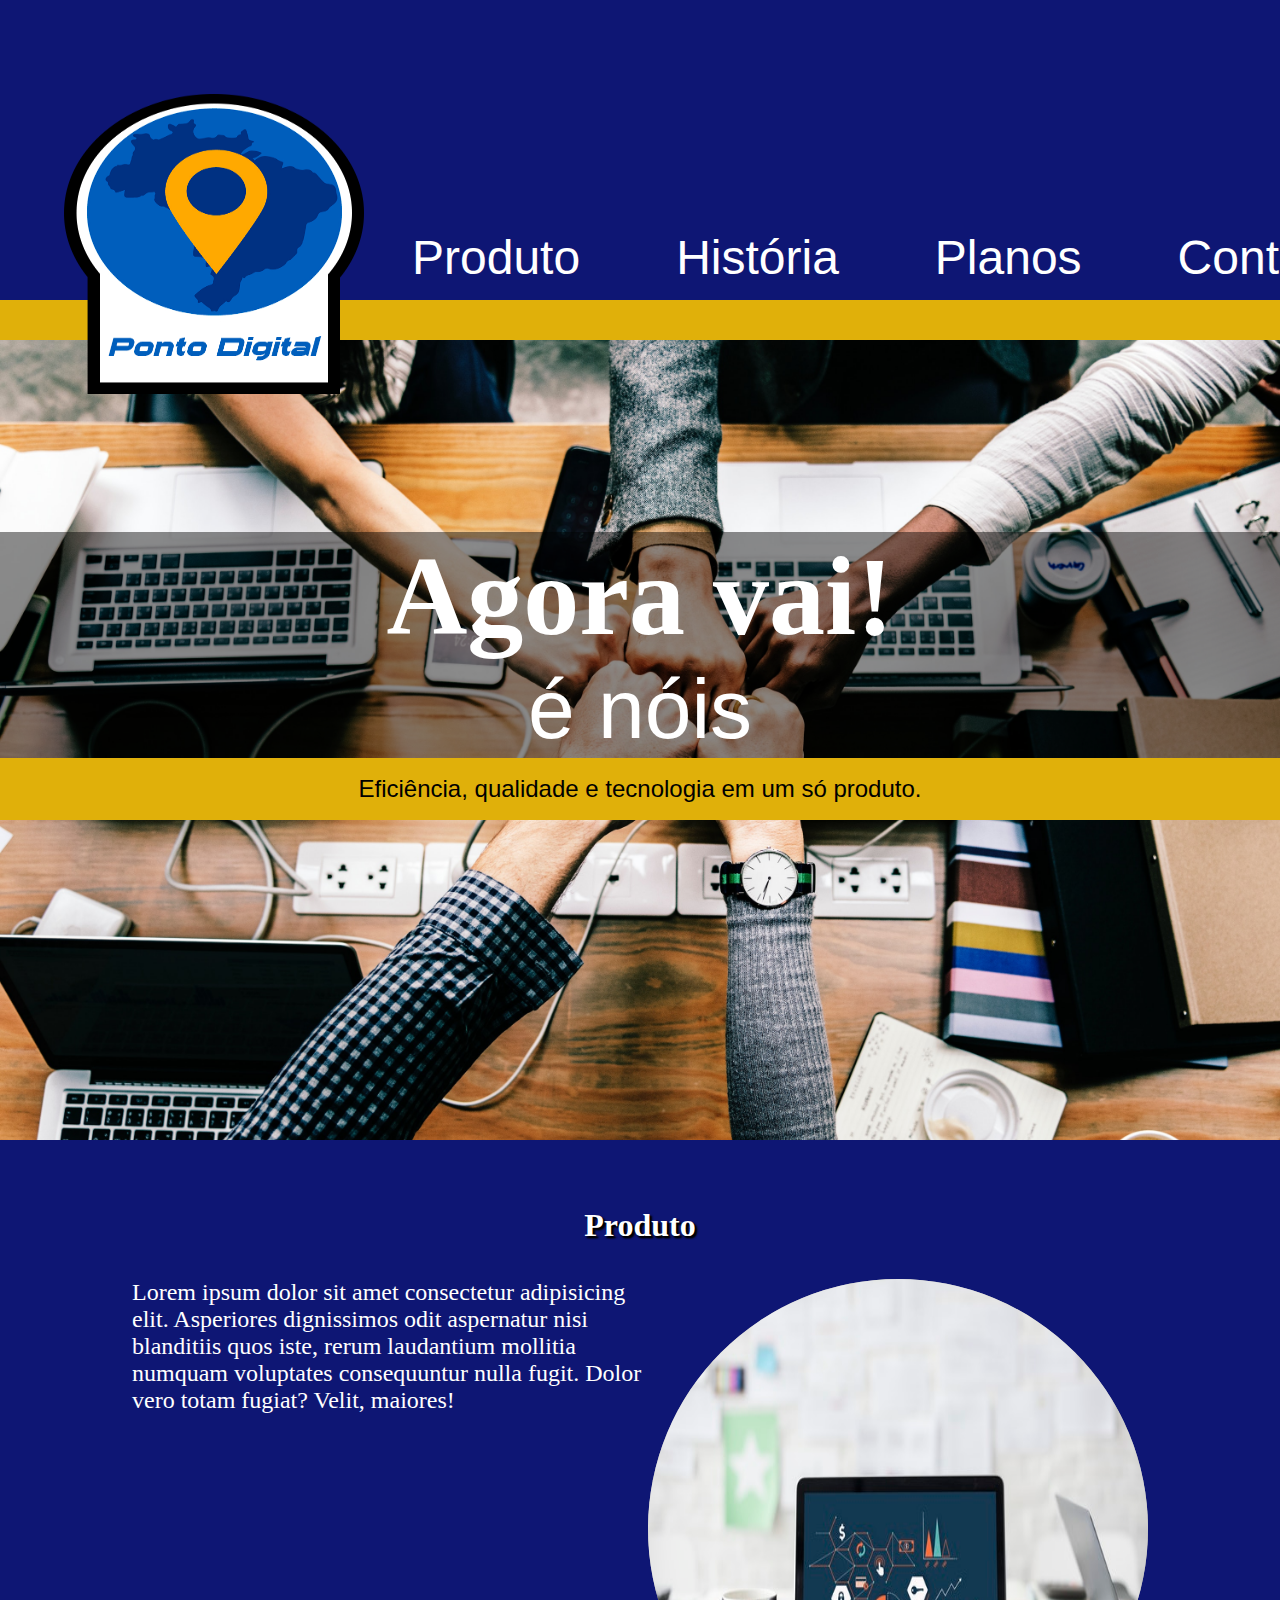
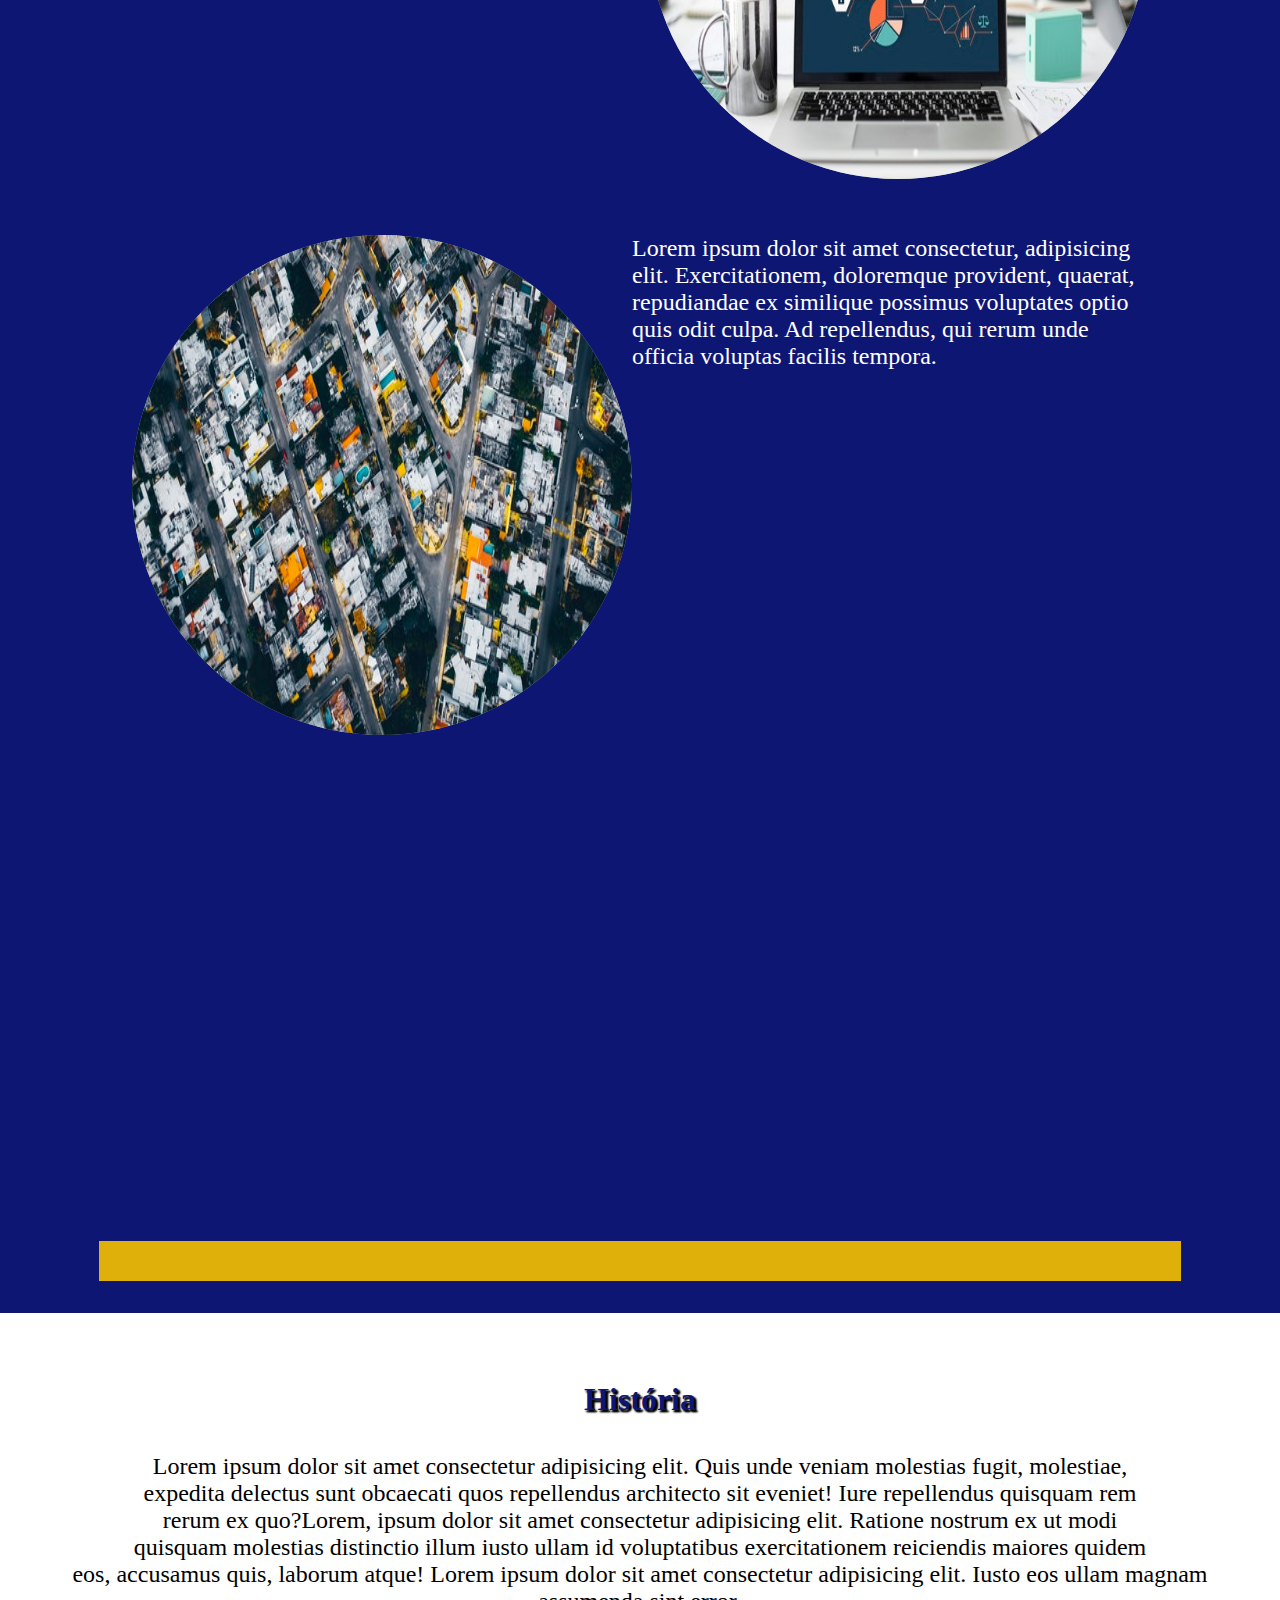
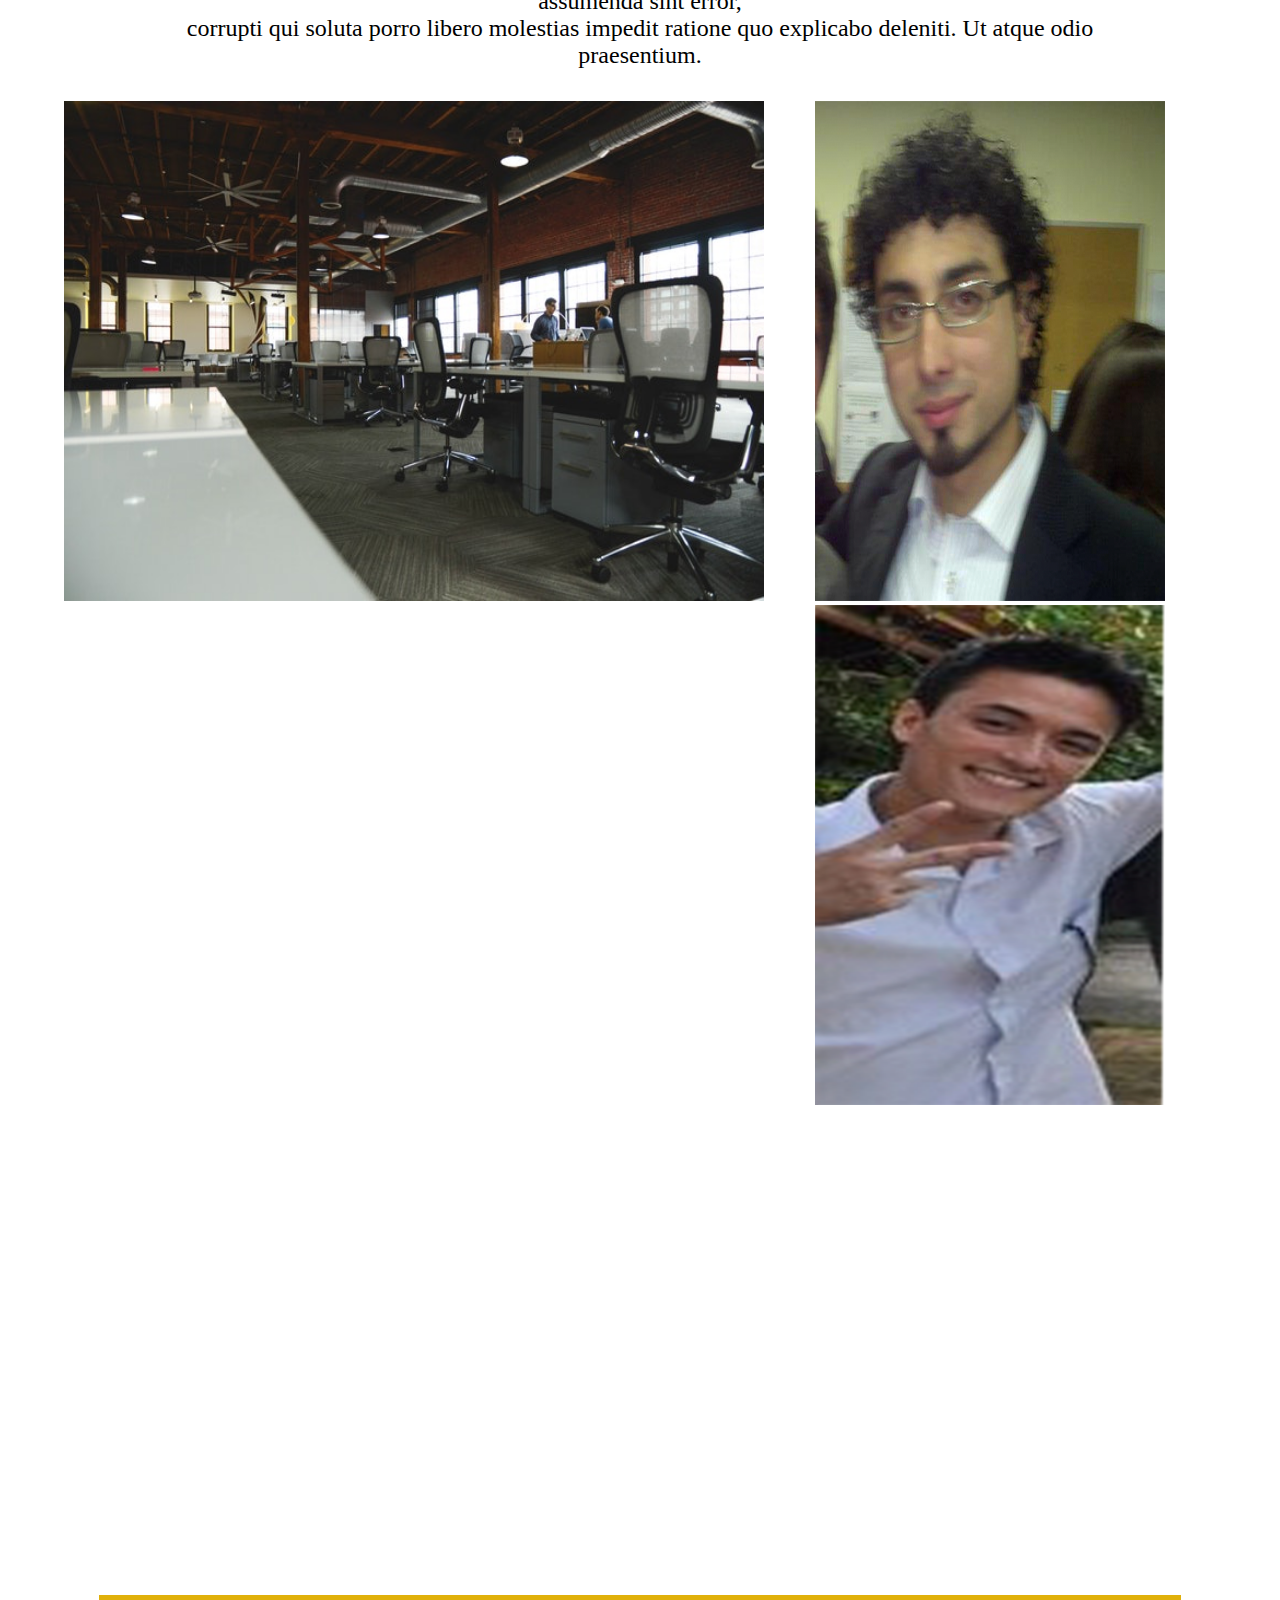
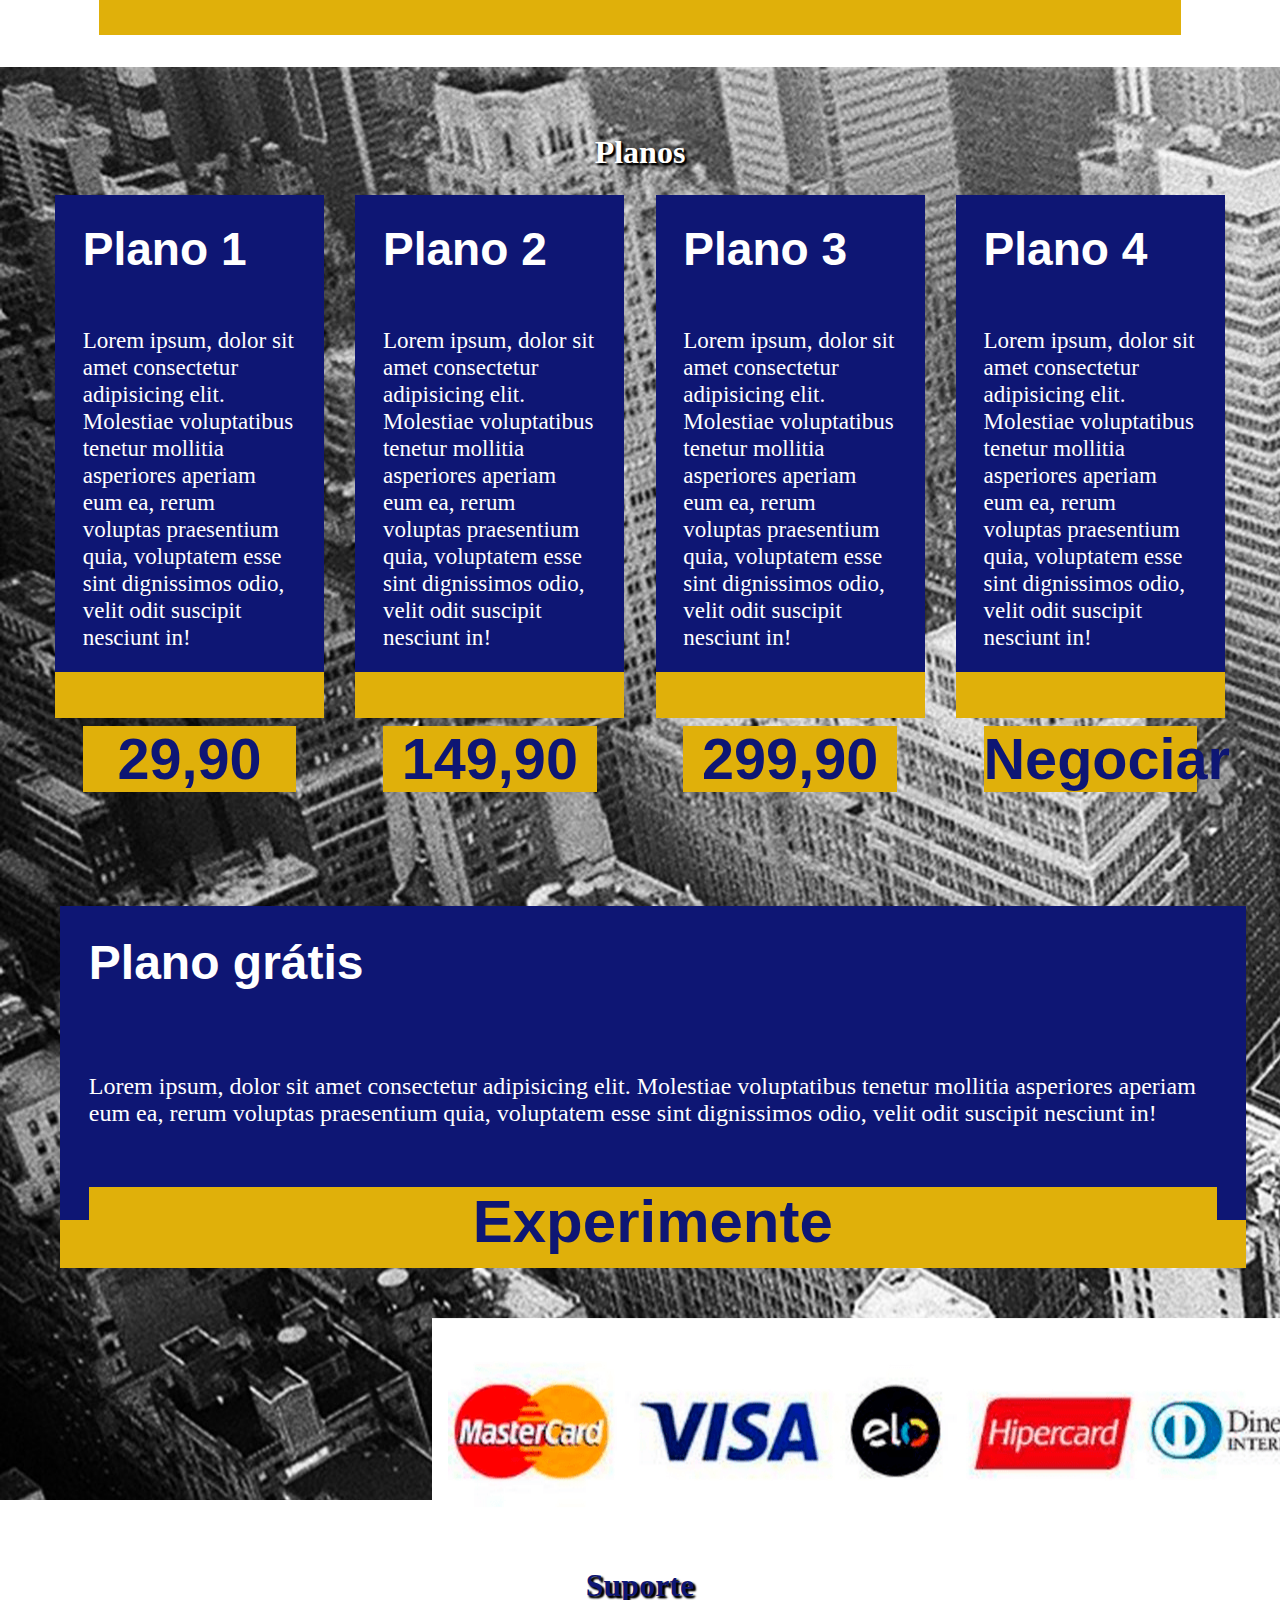
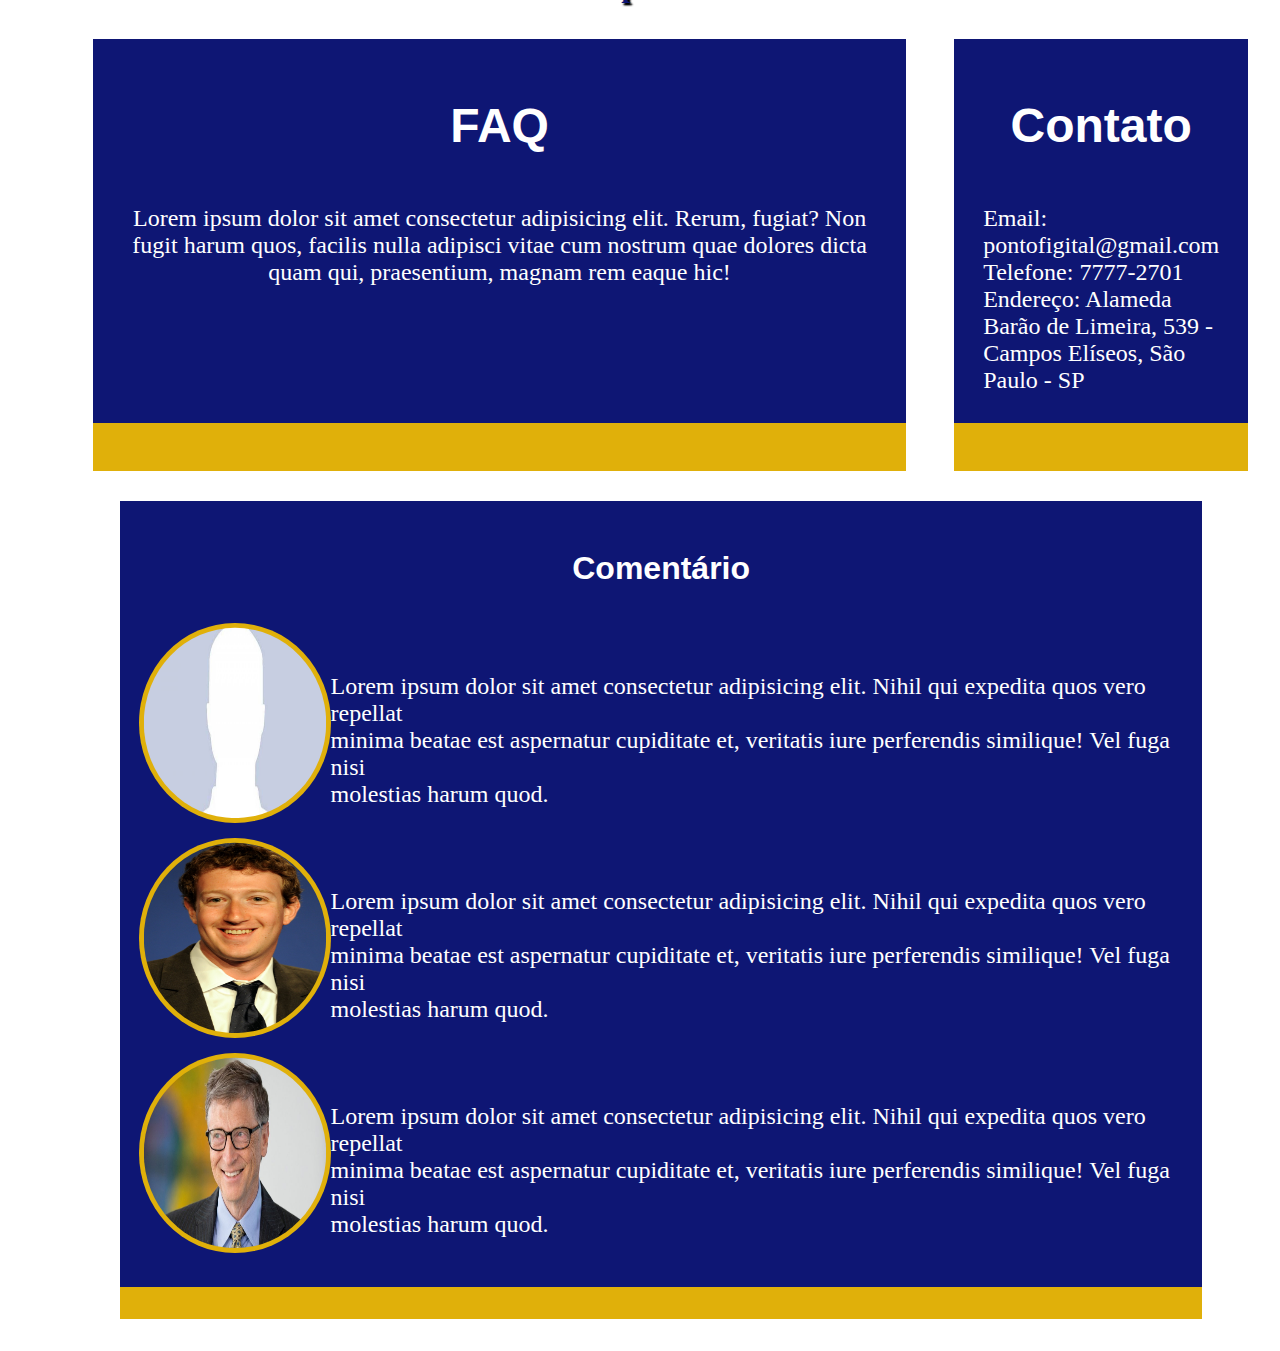
==== commit 6b3025ab: "quarto commit" ====
--- a/index.html
+++ b/index.html
@@ -101,75 +101,94 @@
 
     <section class="planos">
         <h2>Planos</h2>
-            <div class="planos_box">
-                <div>
-                    <h3>Plano 1</h3>
-                    <p>Lorem ipsum, dolor sit amet consectetur adipisicing elit. Molestiae voluptatibus tenetur mollitia
-                        asperiores aperiam eum ea, rerum voluptas praesentium quia, voluptatem esse sint dignissimos
-                        odio,
-                        velit
-                        odit suscipit nesciunt in!</p>
-                    <h4>29,90</h4>
-                </div>
-                <div>
-                    <h3>Plano 2</h3>
-                    <p>Lorem ipsum, dolor sit amet consectetur adipisicing elit. Molestiae voluptatibus tenetur mollitia
-                        asperiores aperiam eum ea, rerum voluptas praesentium quia, voluptatem esse sint dignissimos
-                        odio,
-                        velit
-                        odit suscipit nesciunt in!</p>
-                    <h4>149,90</h4>
-                </div>
-                <div>
-                    <h3>Plano 3</h3>
-                    <p>Lorem ipsum, dolor sit amet consectetur adipisicing elit. Molestiae voluptatibus tenetur mollitia
-                        asperiores aperiam eum ea, rerum voluptas praesentium quia, voluptatem esse sint dignissimos
-                        odio,
-                        velit
-                        odit suscipit nesciunt in!</p>
-                    <h4>299,90</h4>
-                </div>
-                <div>
-                    <h3>Plano 4</h3>
-                    <p>Lorem ipsum, dolor sit amet consectetur adipisicing elit. Molestiae voluptatibus tenetur mollitia
-                        asperiores aperiam eum ea, rerum voluptas praesentium quia, voluptatem esse sint dignissimos
-                        odio,
-                        velit
-                        odit suscipit nesciunt in!</p>
-                    <h4>Negociar</h4>
-                </div>
-            </div>
-            <div id="gratis_box">
-                <h3>Plano grátis</h3>
-                <p>Lorem ipsum, dolor sit amet consectetur adipisicing elit. Molestiae voluptatibus tenetur mollitia
-                    asperiores aperiam eum ea, rerum voluptas praesentium quia, voluptatem esse sint dignissimos odio,
-                    velit
-                    odit suscipit nesciunt in!</p>
-                <p>Experimente</p>
-            </div>
-            <div id="pagamento">
-
-            </div>
+        <div class="planos_box">
+            <div>
+                <h3>Plano 1</h3>
+                <p>Lorem ipsum, dolor sit amet consectetur adipisicing elit. Molestiae voluptatibus tenetur mollitia
+                    asperiores aperiam eum ea, rerum voluptas praesentium quia, voluptatem esse sint dignissimos
+                    odio,
+                    velit
+                    odit suscipit nesciunt in!</p>
+                <h4>29,90</h4>
+            </div>
+            <div>
+                <h3>Plano 2</h3>
+                <p>Lorem ipsum, dolor sit amet consectetur adipisicing elit. Molestiae voluptatibus tenetur mollitia
+                    asperiores aperiam eum ea, rerum voluptas praesentium quia, voluptatem esse sint dignissimos
+                    odio,
+                    velit
+                    odit suscipit nesciunt in!</p>
+                <h4>149,90</h4>
+            </div>
+            <div>
+                <h3>Plano 3</h3>
+                <p>Lorem ipsum, dolor sit amet consectetur adipisicing elit. Molestiae voluptatibus tenetur mollitia
+                    asperiores aperiam eum ea, rerum voluptas praesentium quia, voluptatem esse sint dignissimos
+                    odio,
+                    velit
+                    odit suscipit nesciunt in!</p>
+                <h4>299,90</h4>
+            </div>
+            <div>
+                <h3>Plano 4</h3>
+                <p>Lorem ipsum, dolor sit amet consectetur adipisicing elit. Molestiae voluptatibus tenetur mollitia
+                    asperiores aperiam eum ea, rerum voluptas praesentium quia, voluptatem esse sint dignissimos
+                    odio,
+                    velit
+                    odit suscipit nesciunt in!</p>
+                <h4>Negociar</h4>
+            </div>
+        </div>
+        <div id="gratis_box">
+            <h3>Plano grátis</h3>
+            <p>Lorem ipsum, dolor sit amet consectetur adipisicing elit. Molestiae voluptatibus tenetur mollitia
+                asperiores aperiam eum ea, rerum voluptas praesentium quia, voluptatem esse sint dignissimos odio,
+                velit
+                odit suscipit nesciunt in!</p>
+            <h4>Experimente</h4>
+        </div>
+        <div id="pagamento">
+            <img src="img/pagamento.png" alt="cartões de crédito">
+        </div>
     </section>
 
     <section class="contato">
-        <h2>Contato</h2>
-        <div id="saq_box">
-            <p>Lorem ipsum dolor sit amet consectetur adipisicing elit. Rerum, fugiat? Non fugit harum quos, facilis
-                nulla adipisci vitae cum nostrum quae dolores dicta quam qui, praesentium, magnam rem eaque hic! </p>
+        <h2>Suporte</h2>
+        <div class="flex">
+            <div id="sac_box">
+                <h3>FAQ</h3>
+                <p>Lorem ipsum dolor sit amet consectetur adipisicing elit. Rerum, fugiat? Non fugit harum quos, facilis
+                    nulla adipisci vitae cum nostrum quae dolores dicta quam qui, praesentium, magnam rem eaque hic!
+                </p>
+            </div>
+            <div id="form_contat">
+                <h3>Contato</h3>
+                <p>Email: pontofigital@gmail.com <br>
+                    Telefone: 7777-2701 <br>
+                    Endereço: Alameda Barão de Limeira, 539 - Campos Elíseos, São Paulo - SP
+                </p>
+            </div>
         </div>
         <div class="coment">
-            <ul>
-                <li>Lorem ipsum dolor sit amet consectetur adipisicing elit. Consequatur unde tempora voluptates
-                    delectus totam aperiam ullam incidunt, quisquam perferendis inventore a magni voluptate nobis
-                    reiciendis corrupti impedit molestias autem at. </li>
-                <li>Lorem ipsum dolor sit amet consectetur adipisicing elit. Nihil qui expedita quos vero repellat
-                    minima beatae est aspernatur cupiditate et, veritatis iure perferendis similique! Vel fuga nisi
-                    molestias harum quod.</li>
-                <li>Lorem ipsum dolor sit amet, consectetur adipisicing elit. Ea explicabo inventore voluptatum quos
-                    quaerat iure impedit maxime blanditiis. Ratione, suscipit dignissimos beatae ducimus repudiandae
-                    obcaecati voluptas veniam excepturi nulla nam?</li>
-            </ul>
+            <h3>Comentário</h3>
+            <div class="perfil_coment1">
+                <img src="img/img_perfil1.jpg" width="200px" height="200px" alt="perfil 1">
+                <p>Lorem ipsum dolor sit amet consectetur adipisicing elit. Nihil qui expedita quos vero repellat <br>
+                    minima beatae est aspernatur cupiditate et, veritatis iure perferendis similique! Vel fuga nisi <br>
+                    molestias harum quod.</p>
+            </div>
+            <div class="perfil_coment2">
+                <img src="img/img_perfil2.jpeg" width="200px" height="200px" alt="perfil 2">
+                <p>Lorem ipsum dolor sit amet consectetur adipisicing elit. Nihil qui expedita quos vero repellat <br>
+                    minima beatae est aspernatur cupiditate et, veritatis iure perferendis similique! Vel fuga nisi <br>
+                    molestias harum quod.</p>
+            </div>
+            <div class="perfil_coment3">
+                <img src="img/img_perfil3.jpg" width="200px" height="200px" alt="perfil 3">
+                <p>Lorem ipsum dolor sit amet consectetur adipisicing elit. Nihil qui expedita quos vero repellat <br>
+                    minima beatae est aspernatur cupiditate et, veritatis iure perferendis similique! Vel fuga nisi <br>
+                    molestias harum quod.</p>
+            </div>
         </div>
     </section>
 
--- a/css/style.css
+++ b/css/style.css
@@ -140,7 +140,7 @@
 /* COMEÇO DA HISTORIA */
 
 .historia {
-    margin: 0 100px 0 100px;
+    padding: 2em;
     text-align: center;
 }
 
@@ -152,7 +152,7 @@
 
 .hist_content {
     text-align: center;
-    font-size: 1.2em;
+    font-size: 1.5em;
 }
 
 .hist_imgs {
@@ -177,7 +177,7 @@
 /* COMEÇO DOS PLANOS  */
 
 .planos {
-    margin-top: 50px;
+
     padding: 2em;
     background-color: #0e1674;
     color: #fff;
@@ -207,6 +207,7 @@
     border-bottom-style: solid;
     border-bottom-width: 2em;
     border-bottom-color: #e0b00a;
+    font-size: 1.2em;
 }
 
 .planos h3 {
@@ -223,10 +224,135 @@
     text-align: center;
     font-size: 2.5em;
     width: 100%;
-    margin-top: 60%;
+    margin-top: 35%;
 }
 
 #gratis_box {
-    display: flex;
-    justify-content: center;
+    background-color: #0e1674;
+    font-size: 1.5em;   
+    width: 97.5%;
+    margin-left: 28px;
+    margin-bottom: 50px;
+    padding: 1.2em;
+    border-bottom-style: solid;
+    border-bottom-width: 2em;
+    border-bottom-color: #e0b00a;
+}
+
+#gratis_box p {
+    margin-top: 30px;
+    margin-bottom: 60px;
+}
+
+#gratis_box h4 {
+    background-color: #e0b00a;
+    font-family: 'Gill Sans', 'Gill Sans MT', Calibri, 'Trebuchet MS', sans-serif;
+    text-align: center;
+    margin-top: 0px;
+    margin-bottom: -65px;
+}
+
+#pagamento {
+    width: 500px;
+    height: 150px;
+    margin-left: 25em;
+}
+
+    /* FIM DOS PLANOS */
+
+    /* COMEÇO DO CONTATO */
+
+.contato {
+    padding: 2em;
+}
+
+.flex{
+    display: flex;
+}
+
+.contato h3 {
+    margin-top: 30px;
+    font-family: 'Gill Sans', 'Gill Sans MT', Calibri, 'Trebuchet MS', sans-serif;
+    font-weight: bold;
+    font-size: 2em;
+    padding-bottom: 1.1em;
+    text-align: center;
+}
+
+#sac_box {
+    background-color: #0e1674;
+    width: 43 %;
+    color: #fff;
+    text-align: center;
+    margin-left: 5%;
+    padding: 1.2em;
+    font-size: 1.5em;
+    border-bottom-style: solid;
+    border-bottom-width: 2em;
+    border-bottom-color: #e0b00a;
+}
+
+.coment {
+    background-color: #0e1674;
+    color: #fff;
+    width: 89%;
+    margin-left: 5.5em;
+    padding: 1.2em;
+    margin-top: 30px;
+    border-bottom-style: solid;
+    border-bottom-width: 2em;
+    border-bottom-color: #e0b00a;
+}
+
+.coment img {
+    background-color: #e0b00a;
+    border-radius: 50%;
+    overflow: hidden;
+    position: relative;
+    padding: 0.2em;
+}
+
+.perfil_coment1 {
+    display: flex;
+    justify-content: space-around;
+    margin-bottom: 15px;
+    font-size: 1.5em;
+}
+
+.perfil_coment1 p {
+    margin-top: 50px;
+}
+
+.perfil_coment2 {
+    display: flex;
+    justify-content: space-around;
+    margin-bottom: 15px;
+    font-size: 1.5em;
+}
+
+.perfil_coment2 p {
+    margin-top: 50px;
+}
+
+.perfil_coment3 {
+    display: flex;
+    justify-content: space-around;
+    margin-bottom: 15px;
+    font-size: 1.5em;
+}
+
+.perfil_coment3 p {
+    margin-top: 50px;
+}
+
+#form_contat {
+    background-color: #0e1674;
+    width: 43%;
+    color: #fff;
+    margin-left: 2em;
+    padding: 1.2em;
+    font-size: 1.5em;
+    border-bottom-style: solid;
+    border-bottom-width: 2em;
+    border-bottom-color: #e0b00a;
 }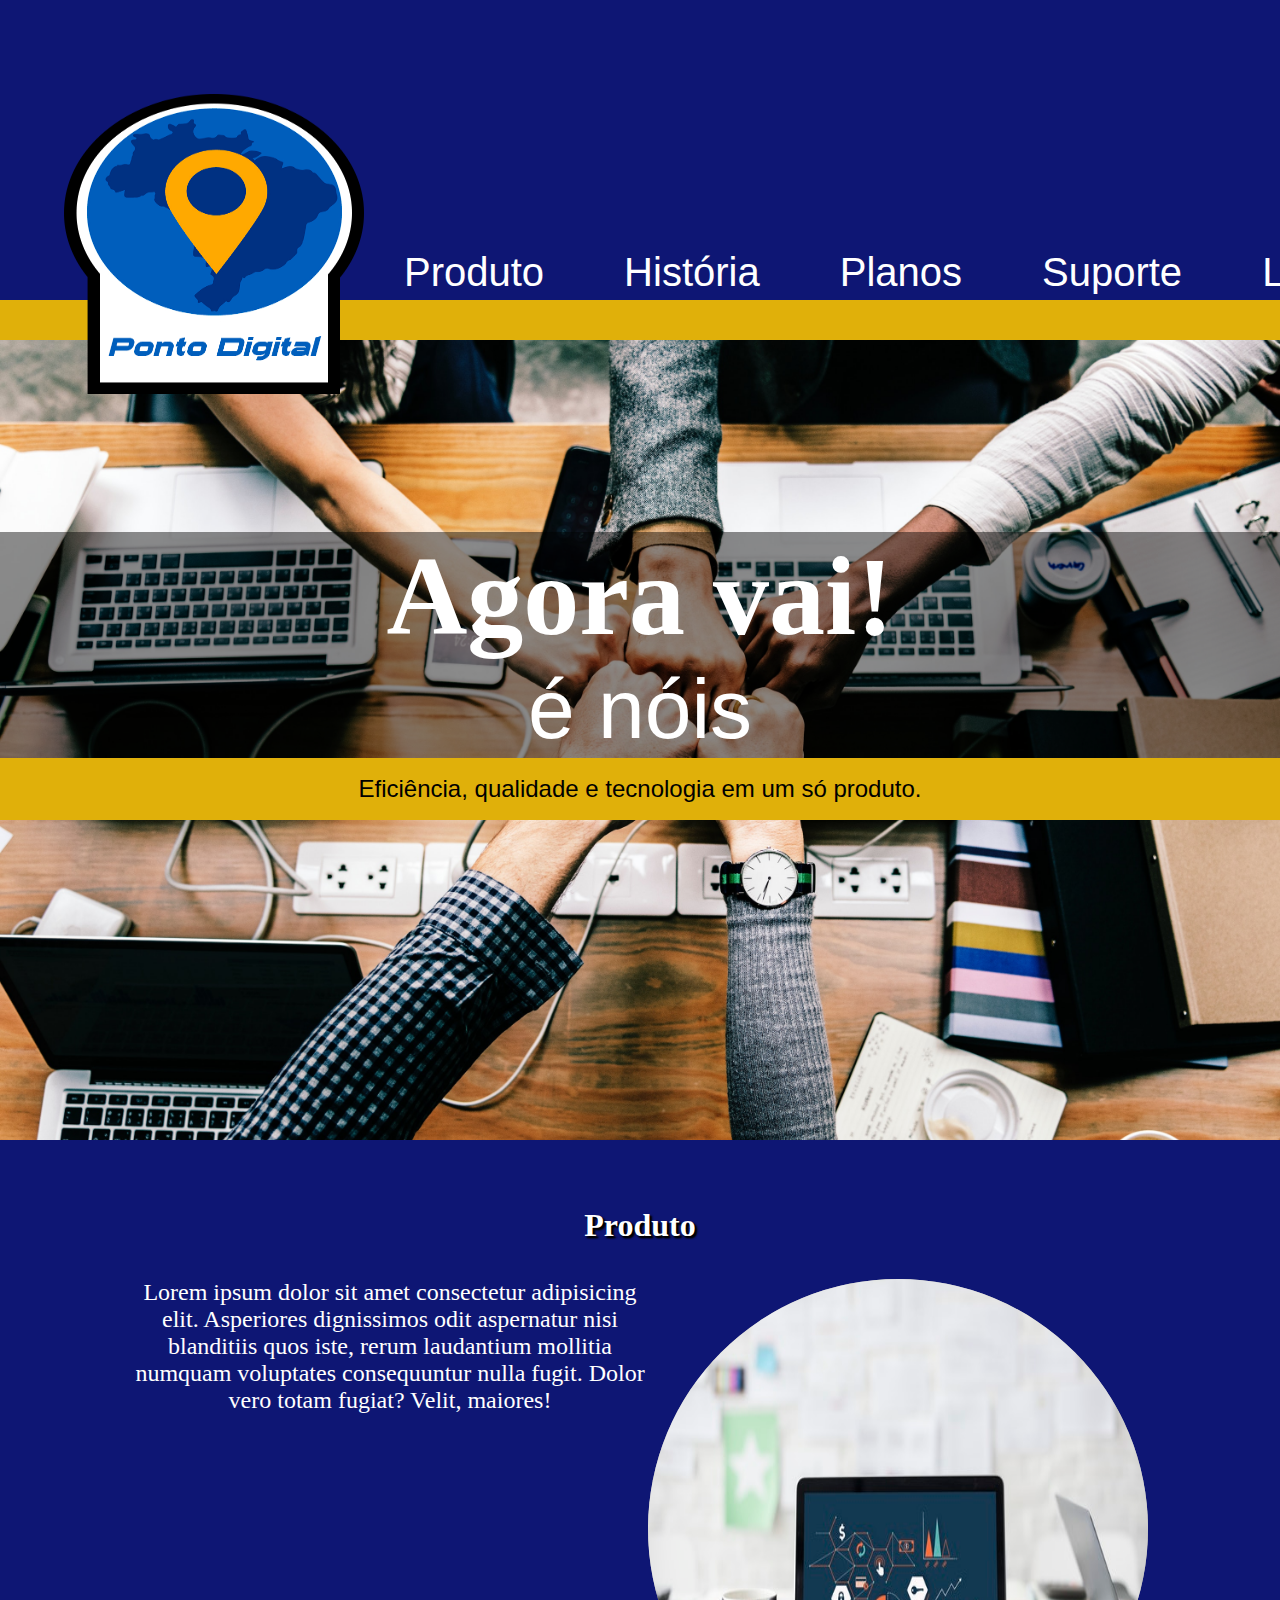
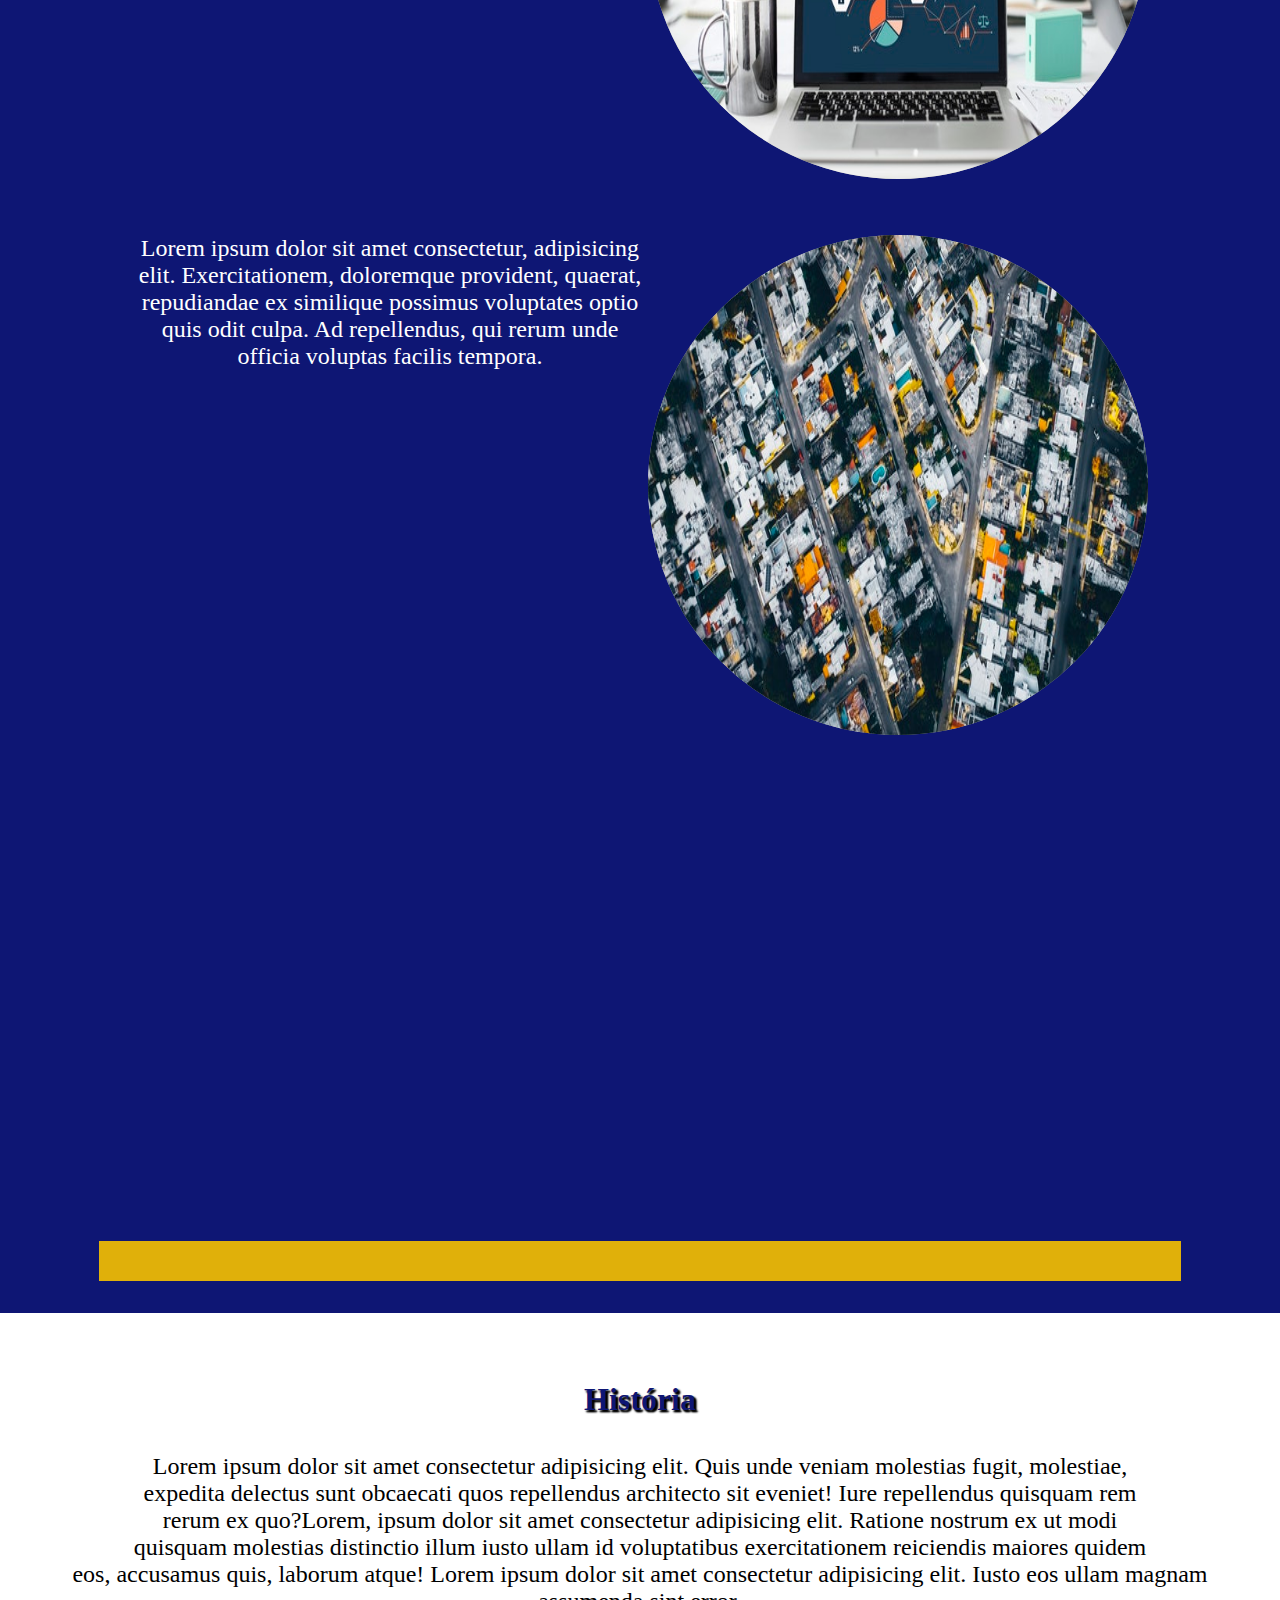
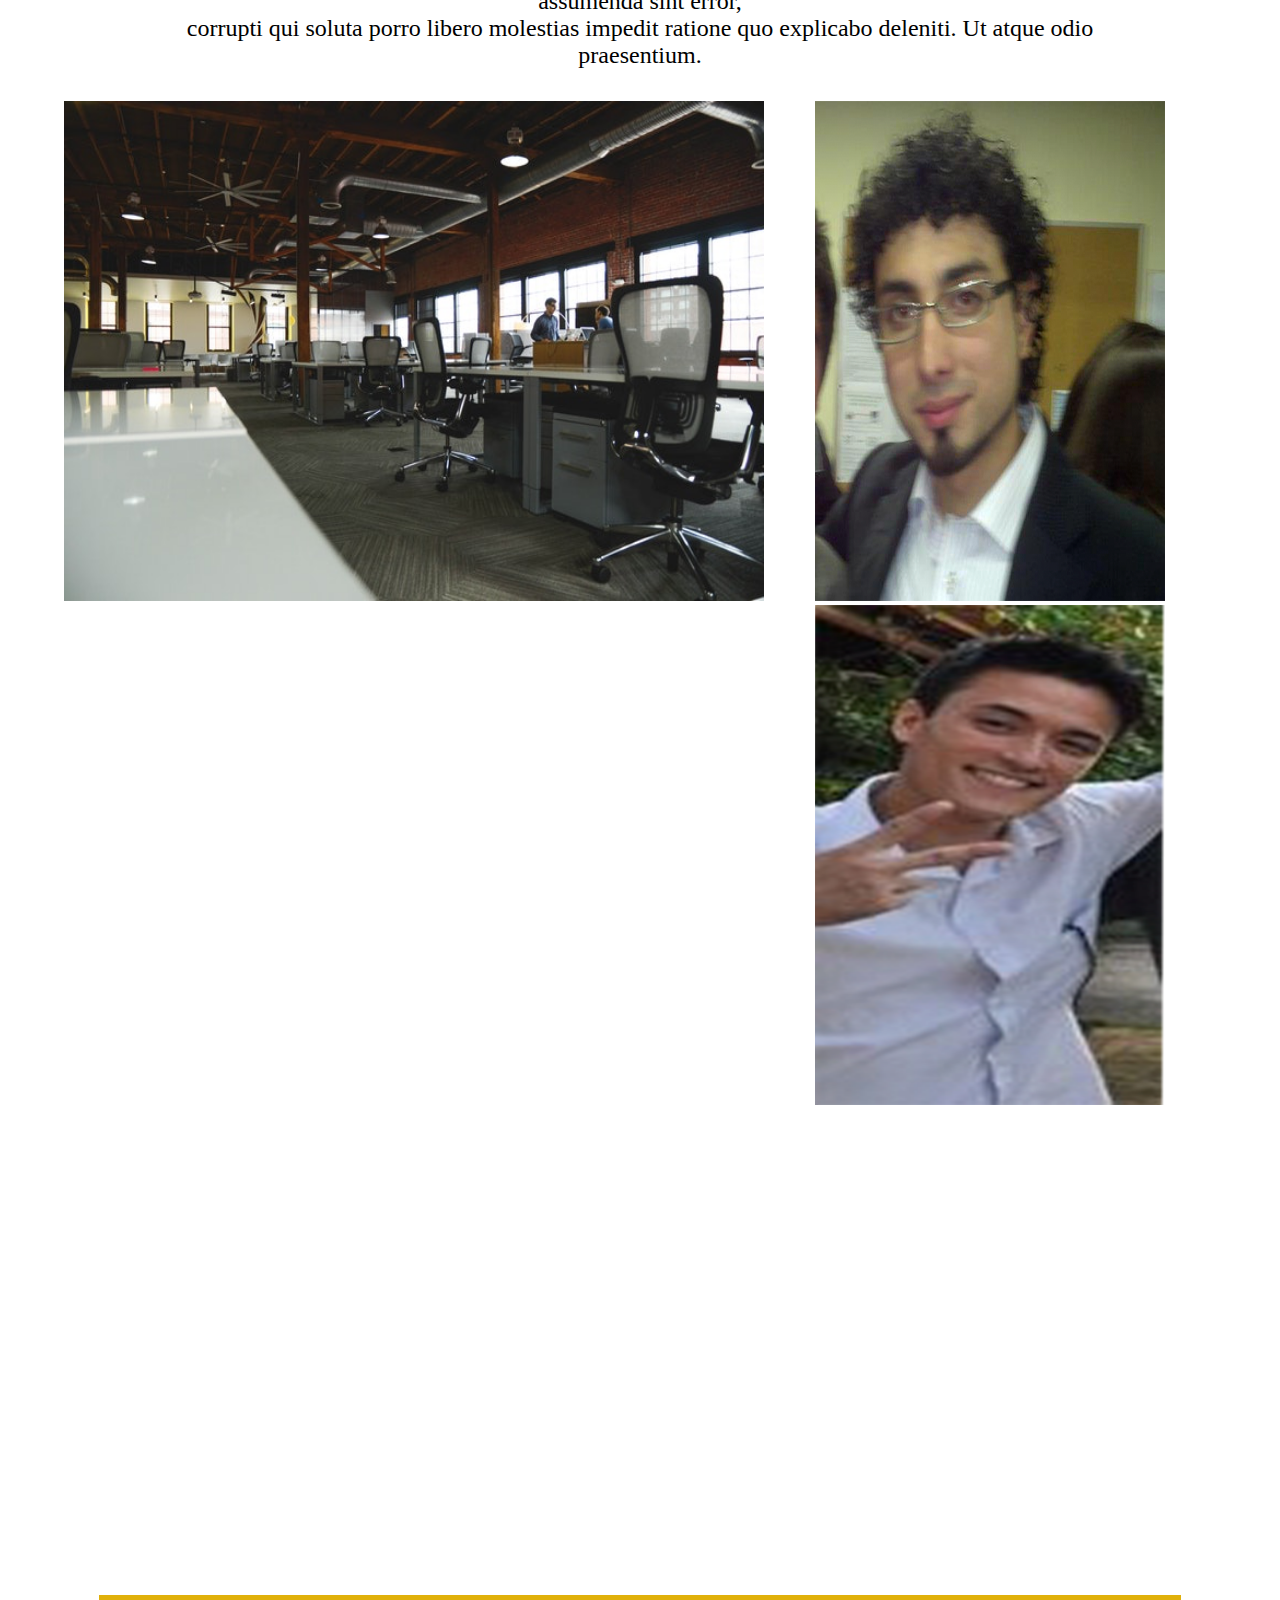
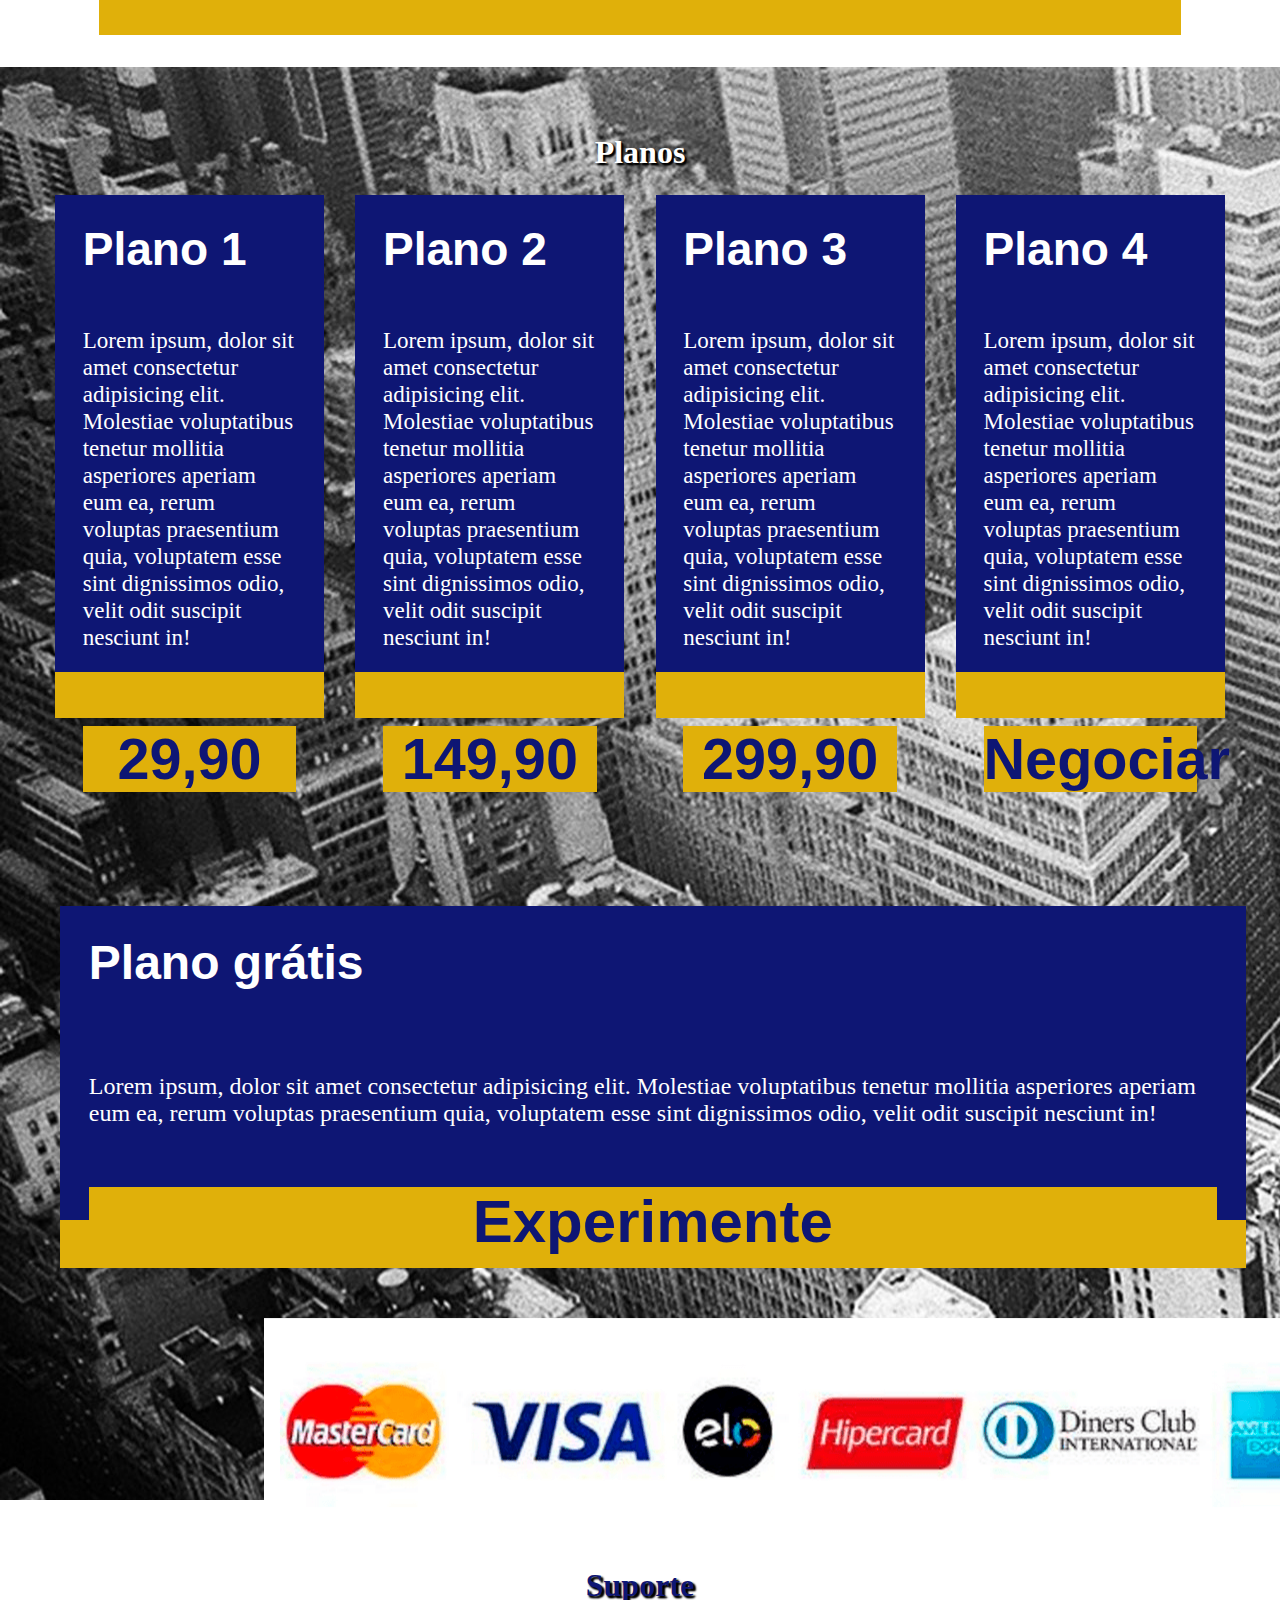
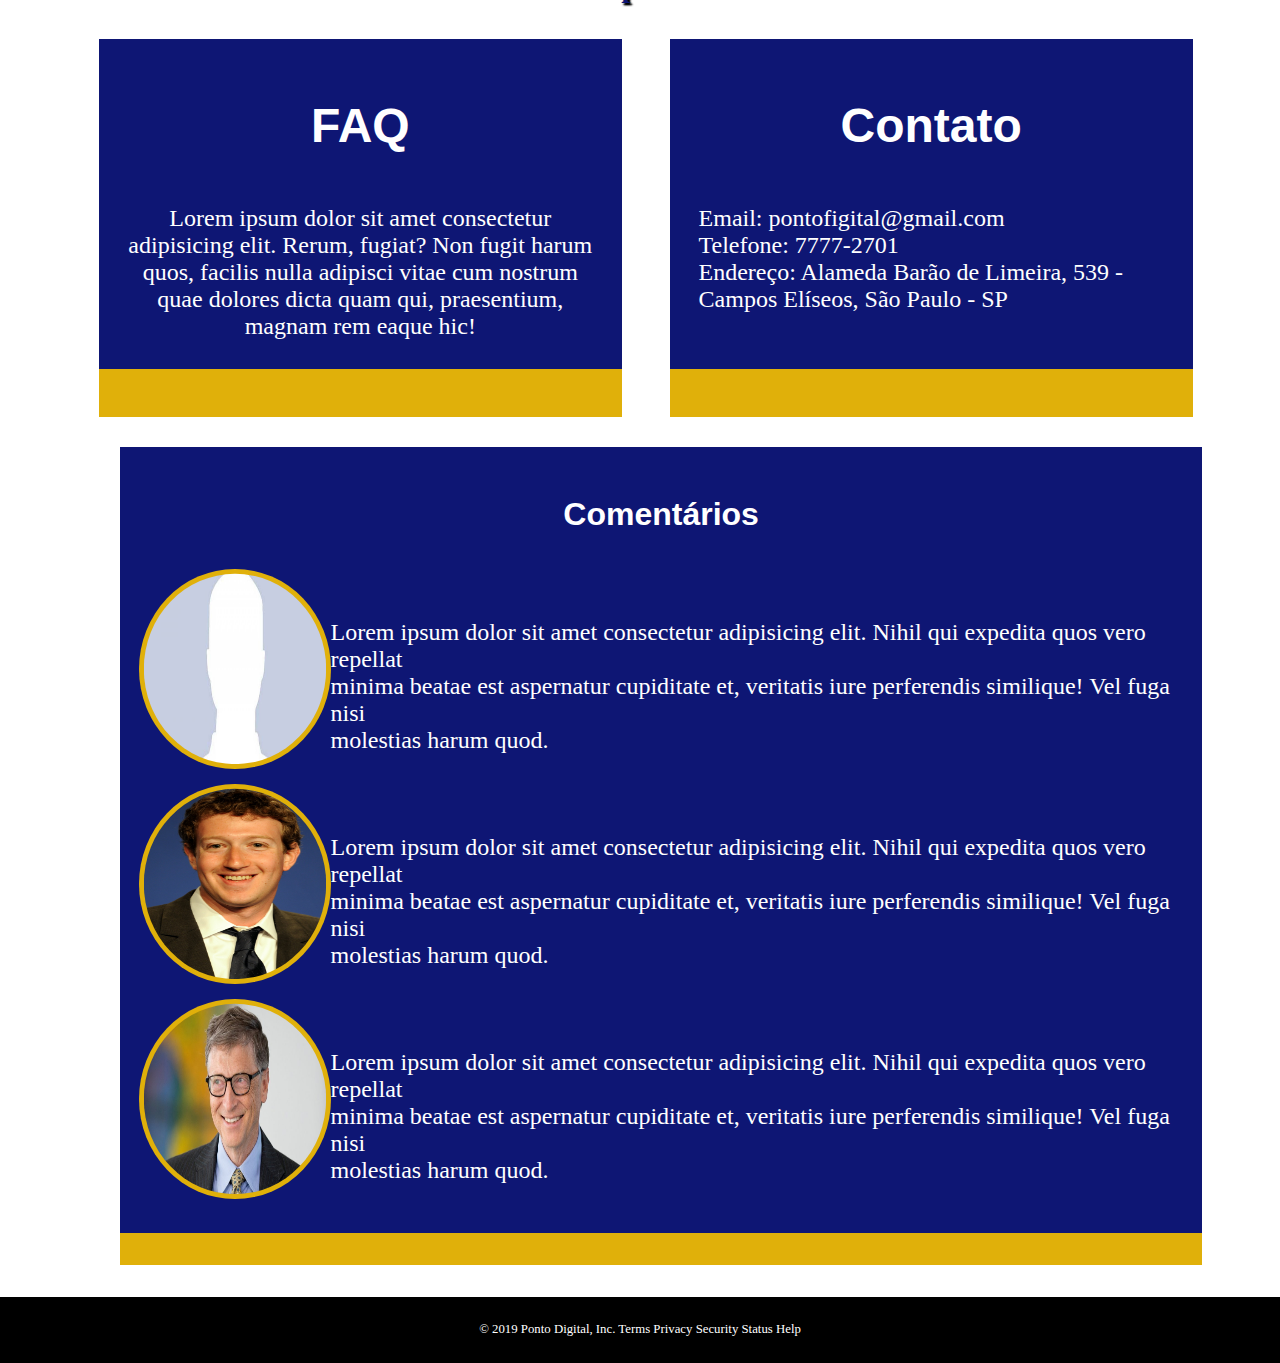
==== commit ff33258a: "quinto commit" ====
--- a/index.html
+++ b/index.html
@@ -4,11 +4,10 @@
 <head>
     <meta charset="UTF-8">
     <meta http-equiv="Content-Type" content="text/html; charset=iso-8859-1">
-    <title>Ponto Digital</title>
-    <link
-        href="https://slack-redir.net/link?url=https%3A%2F%2Ffonts.googleapis.com%2Fcss%3Ffamily%3DLondrina%2BSolid%3A900%257COpen%2BSans"
+    <link href="https://slack-redir.net/link?url=https%3A%2F%2Ffonts.googleapis.com%2Fcss%3Ffamily%3DLondrina%2BSolid%3A900%257COpen%2BSans"
         rel="stylesheet">
     <link rel="stylesheet" href="css/style.css">
+    <title>Ponto Digital</title>
 </head>
 
 <body>
@@ -17,11 +16,11 @@
             <img src="img/logo.png" alt="logotipo">
         </div>
         <ul>
-            <li><a href="#"></a>Produto</li>
-            <li><a href="#"></a>História</li>
-            <li><a href="#"></a>Planos</li>
-            <li><a href="#"></a>Contato</li>
-            <li><a href="#"></a>Login</li>
+            <li><a href="#produto">Produto</a></li> 
+            <li><a href="#historia">História</a></li>
+            <li><a href="#planos">Planos</a></li>
+            <li><a href="#contato">Suporte</a></li>
+            <li><a href="login.html">Login</a></li>
         </ul>
     </nav>
 
@@ -40,7 +39,7 @@
         </div>
     </header>
 
-    <section class="produto">
+    <section class="produto" id="produto">
         <h2>Produto</h2>
         <div class="prod_content1">
             <p>Lorem ipsum dolor sit amet consectetur adipisicing elit. Asperiores dignissimos odit aspernatur nisi
@@ -52,14 +51,14 @@
             </div>
         </div>
         <div class="prod_content2">
-            <div class="img_produto">
-                <img src="img/product_img2.jpeg" alt="conexão">
-            </div>
             <p>Lorem ipsum dolor sit amet consectetur, adipisicing elit. Exercitationem, doloremque provident, quaerat,
                 repudiandae ex similique possimus voluptates optio quis odit culpa. Ad repellendus, qui rerum unde
                 officia
                 voluptas facilis tempora.
             </p>
+            <div class="img_produto">
+                <img src="img/product_img2.jpeg" alt="conexão">
+            </div>
         </div>
         <div id="video">
             <iframe src="https://www.youtube.com/embed/sgqrAGOl6SM" width="89%" height="450" frameborder="0"
@@ -69,7 +68,7 @@
         <div class="linha_amr2"></div>
     </section>
 
-    <section class="historia">
+    <section class="historia" id="historia">
         <h2>História</h2>
         <div class="hist_content">
             <p>Lorem ipsum dolor sit amet consectetur adipisicing elit. Quis unde veniam molestias fugit, molestiae,<br>
@@ -99,7 +98,7 @@
     </section>
 
 
-    <section class="planos">
+    <section class="planos" id="planos">
         <h2>Planos</h2>
         <div class="planos_box">
             <div>
@@ -152,7 +151,7 @@
         </div>
     </section>
 
-    <section class="contato">
+    <section class="contato" id="contato">
         <h2>Suporte</h2>
         <div class="flex">
             <div id="sac_box">
@@ -170,7 +169,7 @@
             </div>
         </div>
         <div class="coment">
-            <h3>Comentário</h3>
+            <h3>Comentários</h3>
             <div class="perfil_coment1">
                 <img src="img/img_perfil1.jpg" width="200px" height="200px" alt="perfil 1">
                 <p>Lorem ipsum dolor sit amet consectetur adipisicing elit. Nihil qui expedita quos vero repellat <br>
@@ -193,8 +192,14 @@
     </section>
 
     <footer class="rodape">
-
+        <p>© 2019 Ponto Digital, Inc.
+            Terms
+            Privacy
+            Security
+            Status
+            Help</p>
     </footer>
+    
 </body>
 
 </html>--- a/css/style.css
+++ b/css/style.css
@@ -25,12 +25,17 @@
     padding-left: 4em;
 }
 
-.nav>ul {
+.nav a {
+    text-decoration: none;
+    color: #fff;
+}
+
+.nav > ul {
     display: flex;
     justify-content: space-around;
-    font-size: 3em;
-    color: #fff;
-    margin-top: 230px;
+    font-size: 2.5em;
+    color: #fff;
+    margin-top: 250px;
     margin-left: auto;
 }
 
@@ -45,15 +50,23 @@
     font-family: 'Gill Sans', 'Gill Sans MT', Calibri, 'Trebuchet MS', sans-serif;
 }
 
-/* FIM DA NAV */
-
-/* COMEÇO DO BANNER */
+.nav li:hover {
+    background-color: #e0b00a;
+    text-shadow: 2px 2px 0 #000000, 2px 2px 0 #000000;
+    border-top-left-radius: 10px;
+    border-top-right-radius: 10px;
+}
 
 .linha_amr {
     background-color: #e0b00a;
     width: 100%;
     height: 40px;
 }
+
+/* FIM DA NAV */
+
+/* COMEÇO DO BANNER */
+
 
 #nome_empresa {
     font-size: 3.5em;
@@ -120,6 +133,7 @@
     display: flex;
     justify-content: space-between;
     font-size: 1.5em;
+    text-align: center;
 }
 
 .prod_content2 {
@@ -127,6 +141,7 @@
     display: flex;
     justify-content: space-between;
     font-size: 1.5em;
+    text-align: center;
 }
 
 #video {
@@ -255,12 +270,12 @@
 #pagamento {
     width: 500px;
     height: 150px;
-    margin-left: 25em;
-}
-
-    /* FIM DOS PLANOS */
-
-    /* COMEÇO DO CONTATO */
+    margin-left: 14.5em;
+}
+
+/* FIM DOS PLANOS */
+
+/* COMEÇO DO CONTATO */
 
 .contato {
     padding: 2em;
@@ -281,10 +296,22 @@
 
 #sac_box {
     background-color: #0e1674;
-    width: 43 %;
-    color: #fff;
-    text-align: center;
-    margin-left: 5%;
+    width: 43%;
+    color: #fff;
+    text-align: center;
+    margin-left: 5.5%;
+    padding: 1.2em;
+    font-size: 1.5em;
+    border-bottom-style: solid;
+    border-bottom-width: 2em;
+    border-bottom-color: #e0b00a;
+}
+
+#form_contat {
+    background-color: #0e1674;
+    width: 43%;
+    color: #fff;
+    margin-left: 2em;
     padding: 1.2em;
     font-size: 1.5em;
     border-bottom-style: solid;
@@ -345,14 +372,232 @@
     margin-top: 50px;
 }
 
-#form_contat {
-    background-color: #0e1674;
-    width: 43%;
-    color: #fff;
-    margin-left: 2em;
-    padding: 1.2em;
-    font-size: 1.5em;
-    border-bottom-style: solid;
-    border-bottom-width: 2em;
-    border-bottom-color: #e0b00a;
-}+/* FIM DO CONTATO */
+
+.rodape {
+    background-color: #000000;
+    padding: 2em;
+    font-size: 0.8em;
+    color: #fff;
+    text-align: center;
+}
+
+/* COMEÇO DO LAYOUT RESPONSIVO */
+
+@media screen and (max-width: 768px){
+
+    .banner {
+        height: 500px;
+    }
+
+    #nome_empresa {
+        font-size: 2.5em;
+    }
+
+    #text_chamativo {
+        font-size: 1em;
+    }
+
+    .produto img {
+        width: 400px;
+        height: 400px;
+        margin-top: 50px;
+    }
+
+    .prod_content1 {
+        display: block;
+    }
+
+    .prod_content2 {
+        display: block;
+    }
+
+    .hist_imgs {
+        display: block;
+        margin-left: -35px;
+    }
+
+    .imgs_prof {
+        display: flex;
+    }
+
+    .planos_box {
+        font-size: 0.9em;
+    }
+
+    .planos h3 {
+        font-size: 1.5em;
+    }
+
+    .planos h4 {
+        margin-top: 40%;
+        font-size: 1.1em;
+    }
+
+    #gratis_box {
+        margin-left: 10px;
+        font-size: 1em;
+    }
+
+    #gratis_box h4 {
+        margin-bottom: -45px;
+    }
+
+    #pagamento img {
+        width: 350px;
+        height: 80px;
+        margin-left: -3.5em;
+        margin-top: 30px;
+    }
+
+    .coment {
+        width: 93%;
+        margin-left: 38px;
+        font-size: 0.6em;
+    }
+
+    .coment img {
+        width: 100px;
+        height: 100px;
+    }
+
+    .coment h3 {
+        font-size: 2em;
+    }
+
+    .perfil_coment1 p {
+        margin-top: 9px;
+        margin-left: 10px;
+    }
+
+    .perfil_coment2 p {
+        margin-top: 9px;
+        margin-left: 10px;
+    }
+
+    .perfil_coment3 p {
+        margin-top: 9px;
+        margin-left: 10px;
+    }
+
+    .contato h3 {
+        font-size: 1.5em;
+    }
+
+    #sac_box {
+        font-size: 1.2em;
+    }
+
+    #form_contat {
+        font-size: 1.2em;
+    }
+
+}
+
+@media screen and (max-width: 440px) {
+
+    .nav img {
+       width: 200px;
+       height: 200px;
+       margin-top: 50px;
+       margin-left: 50px;
+    }
+
+    .banner {
+        height: 300px;
+    }
+
+    #nome_empresa {
+        font-size: 2em;
+        padding-top: 8%;
+    }
+
+    #text_chamativo {
+        font-size: 0.8em;
+    }
+
+    .produto {
+        padding: 1.5em;
+    }
+
+    .produto p {
+        font-size: 0.8em;
+    }
+
+    .produto img {
+        width: 200px;
+        height: 200px;
+        margin-left: -15px;
+    }
+    
+    .produto iframe {
+        height: 200px;  
+    }
+
+    .historia {
+        padding: 1.5em;
+    }
+
+    .hist_content {
+        font-size: 0.9em;
+    }
+
+    .hist_imgs {
+        margin-left: -20px;
+    }
+    
+    .hist_imgs img {
+        width: 350px;
+        height: 250px;
+    }
+
+    .imgs_prof {
+        display: block;
+    }
+
+    .historia iframe {
+        height: 200px;
+    }  
+
+    .contato {
+        padding: 1.5em;
+    }
+
+    .flex {
+        display: block;
+    }
+
+    #sac_box {
+        width: 89%;
+        margin-bottom: 30px;
+    }
+
+    #form_contat {
+        width: 89%;
+        margin-left: 20px;
+    }
+
+    .coment {
+        width: 93%;
+        margin-left: 13px;
+        font-size: 0.6em;
+    }
+
+    .perfil_coment1 {
+        display: block;
+        margin-bottom: 15px;
+        font-size: 1.5em;
+    }
+
+    .perfil_coment2 {
+        display: block;
+        margin-bottom: 15px;
+        font-size: 1.5em;
+    }
+
+    .perfil_coment3 {
+        display: block;
+        margin-bottom: 15px;
+        font-size: 1.5em;
+    }
+}
